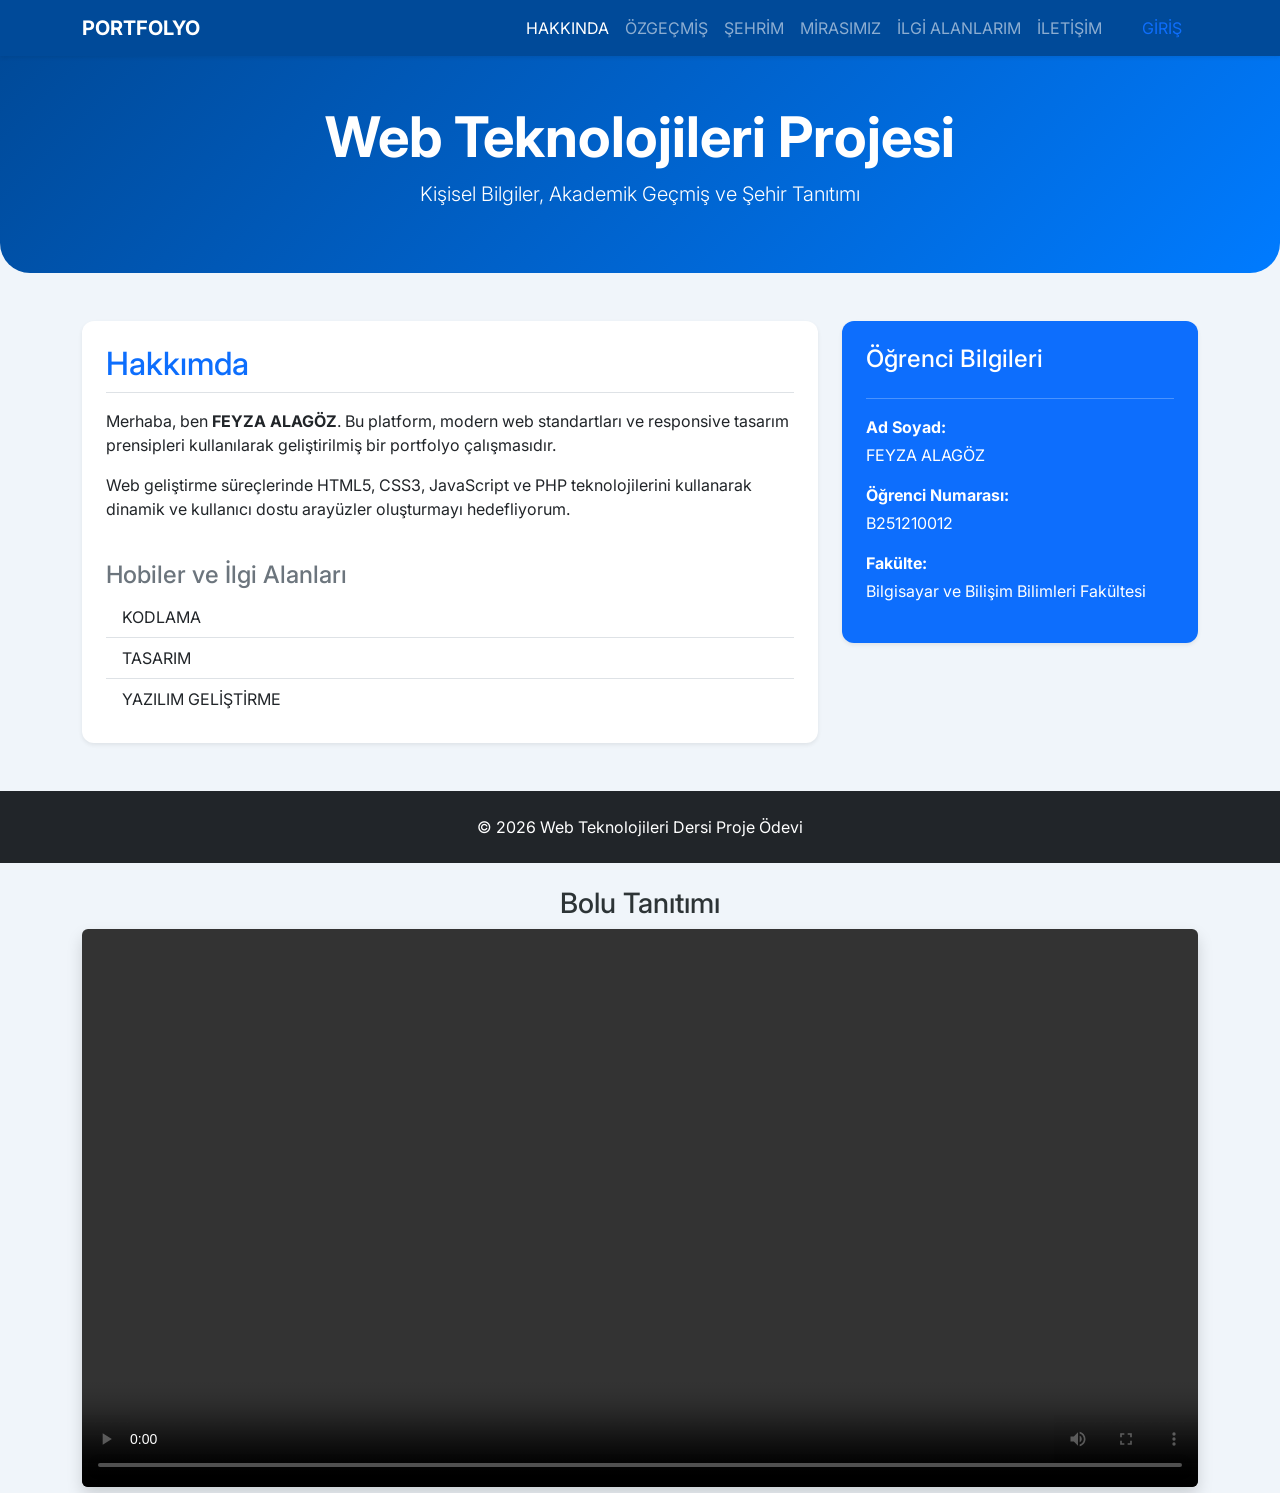
==== index.html @ e875d212 "2. Gun: Ozgecmis sayfasi, profil resmi ve video eklendi" ====
<!DOCTYPE html>
<html lang="tr">
<head>
    <meta charset="UTF-8">
    <meta name="viewport" content="width=device-width, initial-scale=1.0">
    <title>Kişisel Web Portfolyosu | Hakkında</title>
    <!-- Bootstrap CSS -->
    <link href="https://cdn.jsdelivr.net/npm/bootstrap@5.3.0/dist/css/bootstrap.min.css" rel="stylesheet">
    <link href="https://fonts.googleapis.com/css2?family=Inter:wght@400;700&display=swap" rel="stylesheet">
    <link rel="stylesheet" href="style.css">
</head>
<body>

    <!-- Navigasyon Çubuğu -->
    <nav class="navbar navbar-expand-lg navbar-dark bg-primary shadow-sm">
        <div class="container">
            <a class="navbar-brand fw-bold" href="index.html">PORTFOLYO</a>
            <button class="navbar-toggler" type="button" data-bs-toggle="collapse" data-bs-target="#navbarNav">
                <span class="navbar-toggler-icon"></span>
            </button>
            <div class="collapse navbar-collapse" id="navbarNav">
                <ul class="navbar-nav ms-auto text-uppercase">
                    <li class="nav-item"><a class="nav-link active" href="index.html">Hakkında</a></li>
                    <li class="nav-item"><a class="nav-link" href="ozgecmis.html">Özgeçmiş</a></li>
                    <li class="nav-item"><a class="nav-link" href="sehrim.html">Şehrim</a></li>
                    <li class="nav-item"><a class="nav-link" href="mirasimiz.html">Mirasımız</a></li>
                    <li class="nav-item"><a class="nav-link" href="ilgi-alanlarim.html">İlgi Alanlarım</a></li>
                    <li class="nav-item"><a class="nav-link" href="iletisim.html">İletişim</a></li>
                    <li class="nav-item"><a class="nav-link btn btn-light text-primary ms-lg-3 px-3" href="login.html">Giriş</a></li>
                </ul>
            </div>
        </div>
    </nav>

    <!-- Header / Giriş Alanı -->
    <header class="hero-section text-white text-center py-5 mb-5">
        <div class="container">
            <h1 class="display-4 fw-bold">Web Teknolojileri Projesi</h1>
            <p class="lead">Kişisel Bilgiler, Akademik Geçmiş ve Şehir Tanıtımı</p>
        </div>
    </header>

    <main class="container">
        <div class="row g-4">
            <!-- Hakkımda Bölümü -->
            <div class="col-md-8">
                <section class="card border-0 shadow-sm p-4">
                    <h2 class="text-primary border-bottom pb-2 mb-3">Hakkımda</h2>
                    <p>
                        Merhaba, ben <strong>FEYZA ALAGÖZ</strong>. Bu platform, modern web standartları ve 
                        responsive tasarım prensipleri kullanılarak geliştirilmiş bir portfolyo çalışmasıdır.
                    </p>
                    <p>
                        Web geliştirme süreçlerinde HTML5, CSS3, JavaScript ve PHP teknolojilerini kullanarak 
                        dinamik ve kullanıcı dostu arayüzler oluşturmayı hedefliyorum.
                    </p>
                    
                    <h4 class="mt-4 text-secondary">Hobiler ve İlgi Alanları</h4>
                    <ul class="list-group list-group-flush">
                        <li class="list-group-item">KODLAMA</li>
                        <li class="list-group-item">TASARIM</li>
                        <li class="list-group-item">YAZILIM GELİŞTİRME</li>
                    </ul>
                </section>
            </div>
            
            <!-- Bilgi Kartı -->
            <div class="col-md-4">
                <aside class="card bg-primary text-white border-0 shadow-sm p-4">
                    <h4>Öğrenci Bilgileri</h4>
                    <hr>
                    <p class="mb-1"><strong>Ad Soyad:</strong></p>
                    <p>FEYZA ALAGÖZ</p>
                    <p class="mb-1"><strong>Öğrenci Numarası:</strong></p>
                    <p>B251210012</p>
                    <p class="mb-1"><strong>Fakülte:</strong></p>
                    <p>Bilgisayar ve Bilişim Bilimleri Fakültesi</p>
                </aside>
            </div>
        </div>
    </main>

    <footer class="footer mt-5 py-4 bg-dark text-white text-center">
        <div class="container">
            <p class="mb-0">&copy; 2026 Web Teknolojileri Dersi Proje Ödevi</p>
        </div>
    </footer>

    <script src="https://cdn.jsdelivr.net/npm/bootstrap@5.3.0/dist/js/bootstrap.bundle.min.js"></script>
</body>
</html>

<div class="container text-center mt-4">
    <h3>Bolu Tanıtımı</h3>
    <video width="100%" height="auto" class="shadow rounded" controls>
        <source src="bolu.mp4" type="video/mp4">
        Tarayıcınız video etiketini desteklemiyor.
    </video>
</div>
---- style.css ----
body {
    background-color: #f0f5fa;
    font-family: 'Inter', sans-serif;
    color: #2d3436;
    display: flex;
    flex-direction: column;
    min-height: 100vh;
}

.navbar {
    background-color: #004a99 !important;
}

.hero-section {
    background: linear-gradient(135deg, #004a99 0%, #007bff 100%);
    border-radius: 0 0 30px 30px;
}

.card {
    border-radius: 12px;
}

main {
    flex: 1;
}

footer {
    margin-top: auto;
}
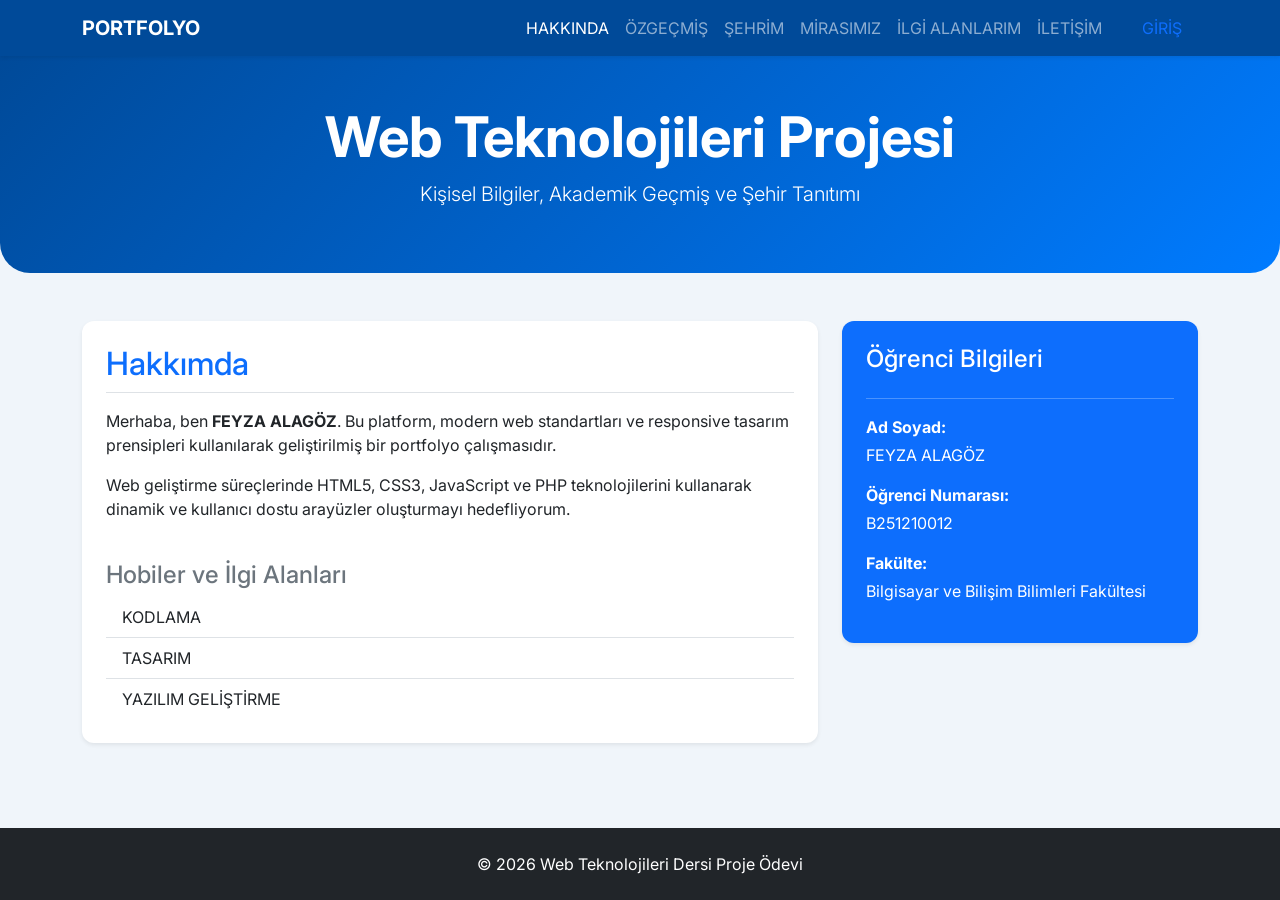
==== commit 106dc0c2: "Add files via upload 3. gün bolu şehrinin tanıtımı yapıldı ve slider yapısı kullanıldı" ====
--- a/index.html
+++ b/index.html
@@ -90,10 +90,3 @@
 </body>
 </html>
 
-<div class="container text-center mt-4">
-    <h3>Bolu Tanıtımı</h3>
-    <video width="100%" height="auto" class="shadow rounded" controls>
-        <source src="bolu.mp4" type="video/mp4">
-        Tarayıcınız video etiketini desteklemiyor.
-    </video>
-</div>
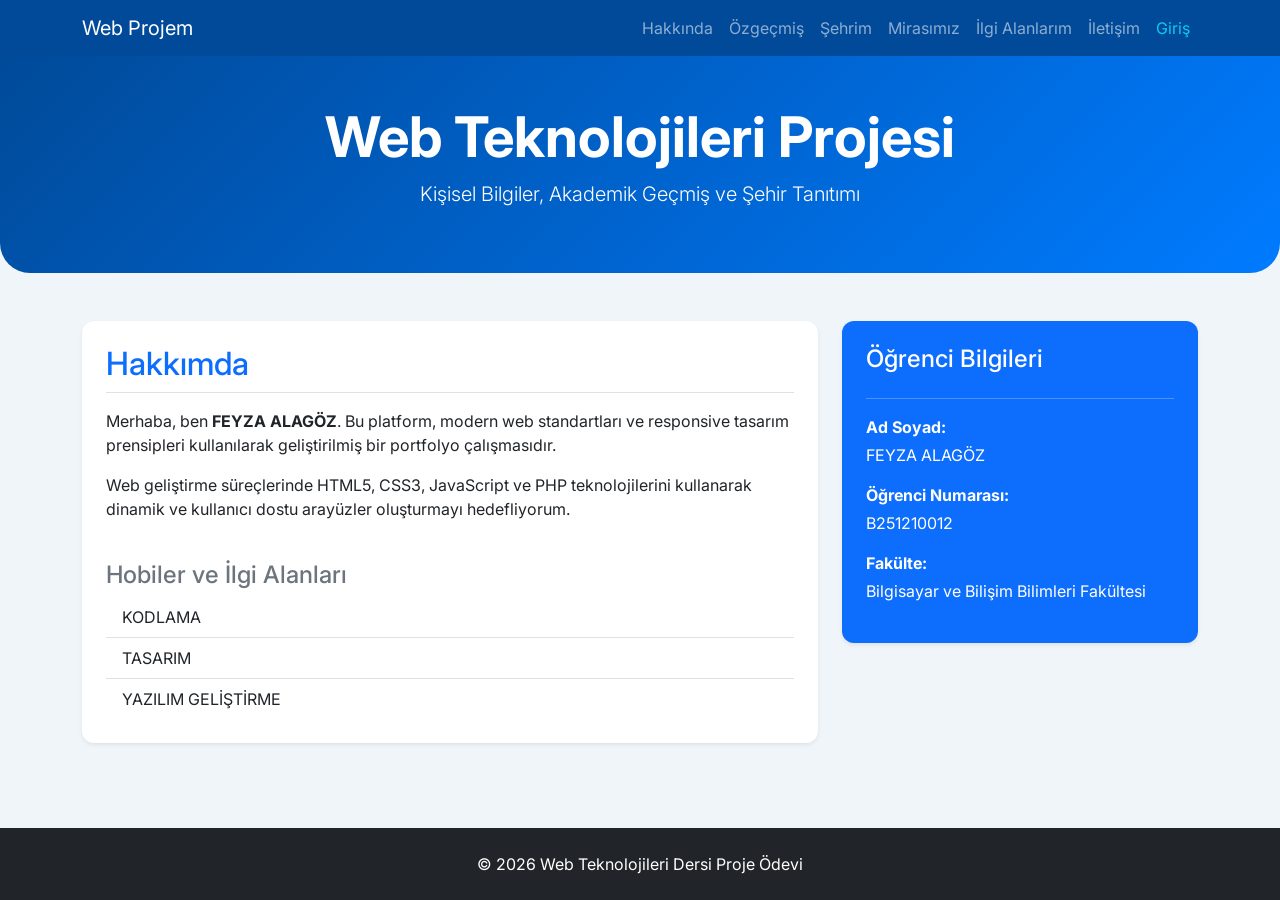
==== commit 4031ee53: "Add files via upload 4. gün mirasımız sayfası eklendi ve tüm sayfaların menü kısmı senkronize edildi" ====
--- a/index.html
+++ b/index.html
@@ -12,25 +12,25 @@
 <body>
 
     <!-- Navigasyon Çubuğu -->
-    <nav class="navbar navbar-expand-lg navbar-dark bg-primary shadow-sm">
-        <div class="container">
-            <a class="navbar-brand fw-bold" href="index.html">PORTFOLYO</a>
-            <button class="navbar-toggler" type="button" data-bs-toggle="collapse" data-bs-target="#navbarNav">
-                <span class="navbar-toggler-icon"></span>
-            </button>
-            <div class="collapse navbar-collapse" id="navbarNav">
-                <ul class="navbar-nav ms-auto text-uppercase">
-                    <li class="nav-item"><a class="nav-link active" href="index.html">Hakkında</a></li>
-                    <li class="nav-item"><a class="nav-link" href="ozgecmis.html">Özgeçmiş</a></li>
-                    <li class="nav-item"><a class="nav-link" href="sehrim.html">Şehrim</a></li>
-                    <li class="nav-item"><a class="nav-link" href="mirasimiz.html">Mirasımız</a></li>
-                    <li class="nav-item"><a class="nav-link" href="ilgi-alanlarim.html">İlgi Alanlarım</a></li>
-                    <li class="nav-item"><a class="nav-link" href="iletisim.html">İletişim</a></li>
-                    <li class="nav-item"><a class="nav-link btn btn-light text-primary ms-lg-3 px-3" href="login.html">Giriş</a></li>
-                </ul>
-            </div>
+    <nav class="navbar navbar-expand-lg navbar-dark bg-dark sticky-top">
+    <div class="container">
+        <a class="navbar-brand" href="index.html">Web Projem</a>
+        <button class="navbar-toggler" type="button" data-bs-toggle="collapse" data-bs-target="#navbarNav">
+            <span class="navbar-toggler-icon"></span>
+        </button>
+        <div class="collapse navbar-collapse" id="navbarNav">
+            <ul class="navbar-nav ms-auto">
+                <li class="nav-item"><a class="nav-link" href="index.html">Hakkında</a></li>
+                <li class="nav-item"><a class="nav-link" href="ozgecmis.html">Özgeçmiş</a></li>
+                <li class="nav-item"><a class="nav-link" href="sehrim.html">Şehrim</a></li>
+                <li class="nav-item"><a class="nav-link" href="mirasimiz.html">Mirasımız</a></li>
+                <li class="nav-item"><a class="nav-link" href="ilgialanlarim.html">İlgi Alanlarım</a></li>
+                <li class="nav-item"><a class="nav-link" href="iletisim.html">İletişim</a></li>
+                <li class="nav-item"><a class="nav-link text-info" href="index.html">Giriş</a></li>
+            </ul>
         </div>
-    </nav>
+    </div>
+</nav>
 
     <!-- Header / Giriş Alanı -->
     <header class="hero-section text-white text-center py-5 mb-5">
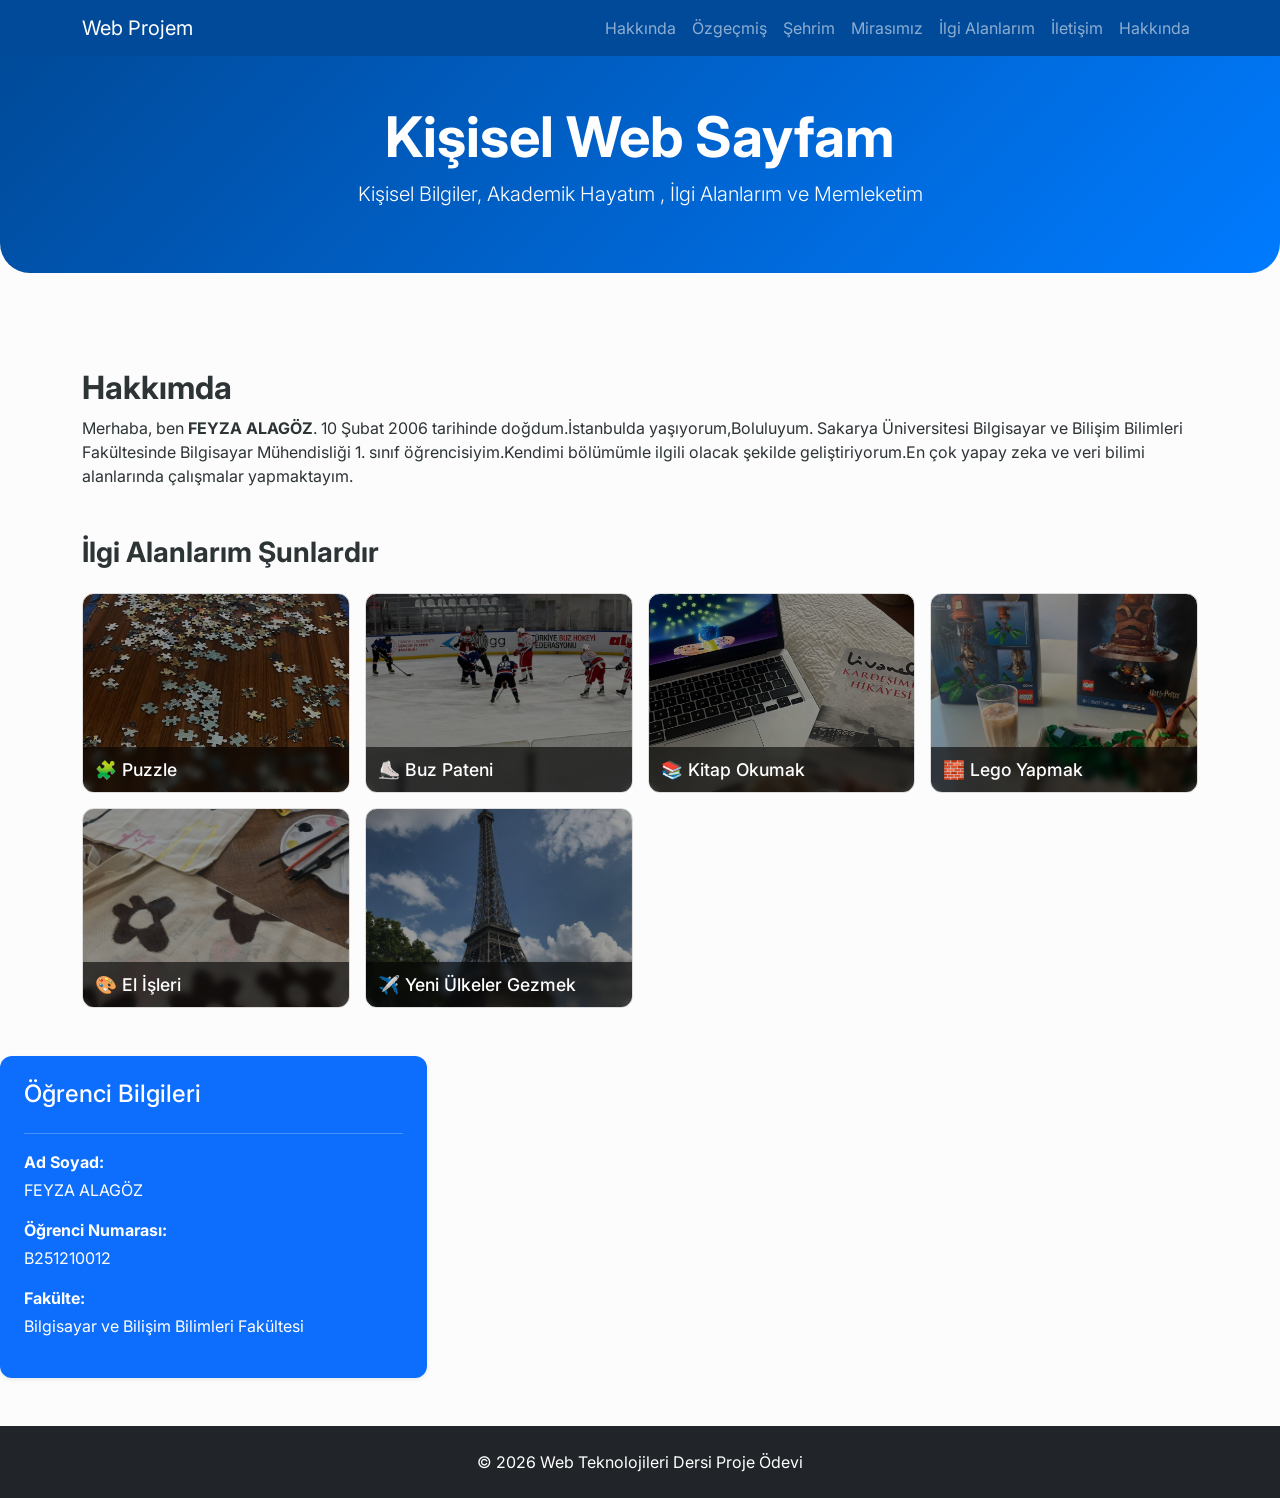
==== commit 35729ace: "Web sayfası tasarımı ve hobiler güncellendi" ====
--- a/index.html
+++ b/index.html
@@ -8,6 +8,87 @@
     <link href="https://cdn.jsdelivr.net/npm/bootstrap@5.3.0/dist/css/bootstrap.min.css" rel="stylesheet">
     <link href="https://fonts.googleapis.com/css2?family=Inter:wght@400;700&display=swap" rel="stylesheet">
     <link rel="stylesheet" href="style.css">
+    
+    
+    <style> 
+       
+    /* Genel Sayfa Fontu ve Arkaplan */
+    body {
+        font-family: 'Inter', sans-serif;
+        background-color: #fcfcfc;
+    }
+
+    /* Hakkımda Metin Alanı */
+    .bg-light {
+        background-color: #ffffff !important;
+        border: 1px solid #eef0f2;
+        transition: all 0.3s ease;
+    }
+
+    /* Öğrenci Bilgileri Mavi Kartı */
+    .bilgi-karti {
+        background: linear-gradient(135deg, #0d6efd, #003d99) !important;
+        border-radius: 20px !important;
+        border: none !important;
+        transition: transform 0.3s ease;
+    }
+
+    .bilgi-karti:hover {
+        transform: translateY(-5px);
+    }
+
+    /* Hobi Grid Yapısı */
+    .hobi-konteynir {
+        display: grid;
+        grid-template-columns: repeat(auto-fit, minmax(220px, 1fr));
+        gap: 15px;
+        margin-top: 20px;
+    }
+
+    /* Hobi Kartları Tasarımı */
+    .hobi-kart {
+        height: 200px; /*  kibar bir yükseklik */
+        border-radius: 12px;
+        background-size: cover;
+        background-position: center;
+        display: flex;
+        align-items: flex-end;
+        transition: all 0.3s ease;
+        overflow: hidden;
+        border: 1px solid #ddd;
+    }
+
+    /* Üzerine gelince büyüme efekti */
+    .hobi-kart:hover {
+        transform: scale(1.04);
+        box-shadow: 0 8px 15px rgba(0,0,0,0.2);
+    }
+
+    /* Kart Üzerindeki Yazı Alanı */
+    .hobi-detay {
+        background: rgba(0, 0, 0, 0.6);
+        color: white;
+        width: 100%;
+        padding: 12px;
+        backdrop-filter: blur(3px); /* Modern cam efekti */
+    }
+
+    .hobi-detay h3 {
+        margin: 0;
+        font-size: 1.1rem;
+        font-weight: 500;
+    }
+
+    /* Responsive ayar: Mobilde yazıların düzgün görünmesi için */
+    @media (max-width: 768px) {
+        .hobi-konteynir {
+            grid-template-columns: repeat(auto-fit, minmax(150px, 1fr));
+        }
+    }
+</style> 
+        
+  
+</head>
 </head>
 <body>
 
@@ -26,7 +107,8 @@
                 <li class="nav-item"><a class="nav-link" href="mirasimiz.html">Mirasımız</a></li>
                 <li class="nav-item"><a class="nav-link" href="ilgialanlarim.html">İlgi Alanlarım</a></li>
                 <li class="nav-item"><a class="nav-link" href="iletisim.html">İletişim</a></li>
-                <li class="nav-item"><a class="nav-link text-info" href="index.html">Giriş</a></li>
+                <li class="nav-item"><a class="nav-link" href="hakkimda.html">Hakkında</a></li>
+
             </ul>
         </div>
     </div>
@@ -35,34 +117,60 @@
     <!-- Header / Giriş Alanı -->
     <header class="hero-section text-white text-center py-5 mb-5">
         <div class="container">
-            <h1 class="display-4 fw-bold">Web Teknolojileri Projesi</h1>
-            <p class="lead">Kişisel Bilgiler, Akademik Geçmiş ve Şehir Tanıtımı</p>
+            <h1 class="display-4 fw-bold">Kişisel Web Sayfam</h1>
+            <p class="lead">Kişisel Bilgiler, Akademik Hayatım , İlgi Alanlarım ve  Memleketim</p>
         </div>
     </header>
 
-    <main class="container">
-        <div class="row g-4">
-            <!-- Hakkımda Bölümü -->
-            <div class="col-md-8">
-                <section class="card border-0 shadow-sm p-4">
-                    <h2 class="text-primary border-bottom pb-2 mb-3">Hakkımda</h2>
-                    <p>
-                        Merhaba, ben <strong>FEYZA ALAGÖZ</strong>. Bu platform, modern web standartları ve 
-                        responsive tasarım prensipleri kullanılarak geliştirilmiş bir portfolyo çalışmasıdır.
-                    </p>
-                    <p>
-                        Web geliştirme süreçlerinde HTML5, CSS3, JavaScript ve PHP teknolojilerini kullanarak 
-                        dinamik ve kullanıcı dostu arayüzler oluşturmayı hedefliyorum.
-                    </p>
-                    
-                    <h4 class="mt-4 text-secondary">Hobiler ve İlgi Alanları</h4>
-                    <ul class="list-group list-group-flush">
-                        <li class="list-group-item">KODLAMA</li>
-                        <li class="list-group-item">TASARIM</li>
-                        <li class="list-group-item">YAZILIM GELİŞTİRME</li>
-                    </ul>
-                </section>
-            </div>
+   
+   <section id="hakkimda-bolumu" class="container my-5">
+    <!-- ANA HAKKIMDA ALANI -->
+    <article class="hakkimda-metin mb-5">
+        <h2 class="fw-bold">Hakkımda</h2>
+        <p>Merhaba, ben <strong>FEYZA ALAGÖZ</strong>. 10 Şubat 2006 tarihinde doğdum.İstanbulda yaşıyorum,Boluluyum. Sakarya Üniversitesi Bilgisayar ve Bilişim Bilimleri Fakültesinde Bilgisayar Mühendisliği 1. sınıf öğrencisiyim.Kendimi bölümümle ilgili olacak şekilde geliştiriyorum.En çok yapay zeka ve veri bilimi alanlarında çalışmalar yapmaktayım.</p>
+    </article>
+
+    <!-- İLGİ ALANLARI ALANI -->
+    <article id="ilgi-alanlarim">
+        <h3 class="fw-bold mb-4">İlgi Alanlarım Şunlardır</h3>
+        <div class="hobi-konteynir">
+            
+            
+            <!-- 1. Puzzle -->
+            <div class="hobi-kart" style="background-image: linear-gradient(rgba(0,0,0,0.4), rgba(0,0,0,0.4)), url('puzzle.jpg');">
+                <div class="hobi-detay"><h3>🧩 Puzzle</h3></div>
+            </div>
+
+            <!-- 2. Buz Pateni -->
+            <div class="hobi-kart" style="background-image: linear-gradient(rgba(0,0,0,0.4), rgba(0,0,0,0.4)), url('Buz-pateni.jpg');">
+                <div class="hobi-detay"><h3>⛸️ Buz Pateni</h3></div>
+            </div>
+
+            <!-- 3. Kitap Okumak -->
+            <div class="hobi-kart" style="background-image: linear-gradient(rgba(0,0,0,0.4), rgba(0,0,0,0.4)), url('kitap-okumak.jpg');">
+                <div class="hobi-detay"><h3>📚 Kitap Okumak</h3></div>
+            </div>
+
+            <!-- 4. Lego Yapmak -->
+            <div class="hobi-kart" style="background-image: linear-gradient(rgba(0,0,0,0.4), rgba(0,0,0,0.4)), url('lego.jpg');">
+                <div class="hobi-detay"><h3>🧱 Lego Yapmak</h3></div>
+            </div>
+
+            <!-- 5. El İşleri -->
+            <div class="hobi-kart" style="background-image: linear-gradient(rgba(0,0,0,0.4), rgba(0,0,0,0.4)), url('el-isleri.jpg');">
+                <div class="hobi-detay"><h3>🎨 El İşleri</h3></div>
+            </div>
+
+            <!-- 6. Gezmek -->
+            <div class="hobi-kart" style="background-image: linear-gradient(rgba(0,0,0,0.4), rgba(0,0,0,0.4)), url('yeni-ulkeler.jpg');">
+                <div class="hobi-detay"><h3>✈️ Yeni Ülkeler Gezmek</h3></div>
+            </div>
+
+        </div>
+    </article>
+</section>
+
+     
             
             <!-- Bilgi Kartı -->
             <div class="col-md-4">
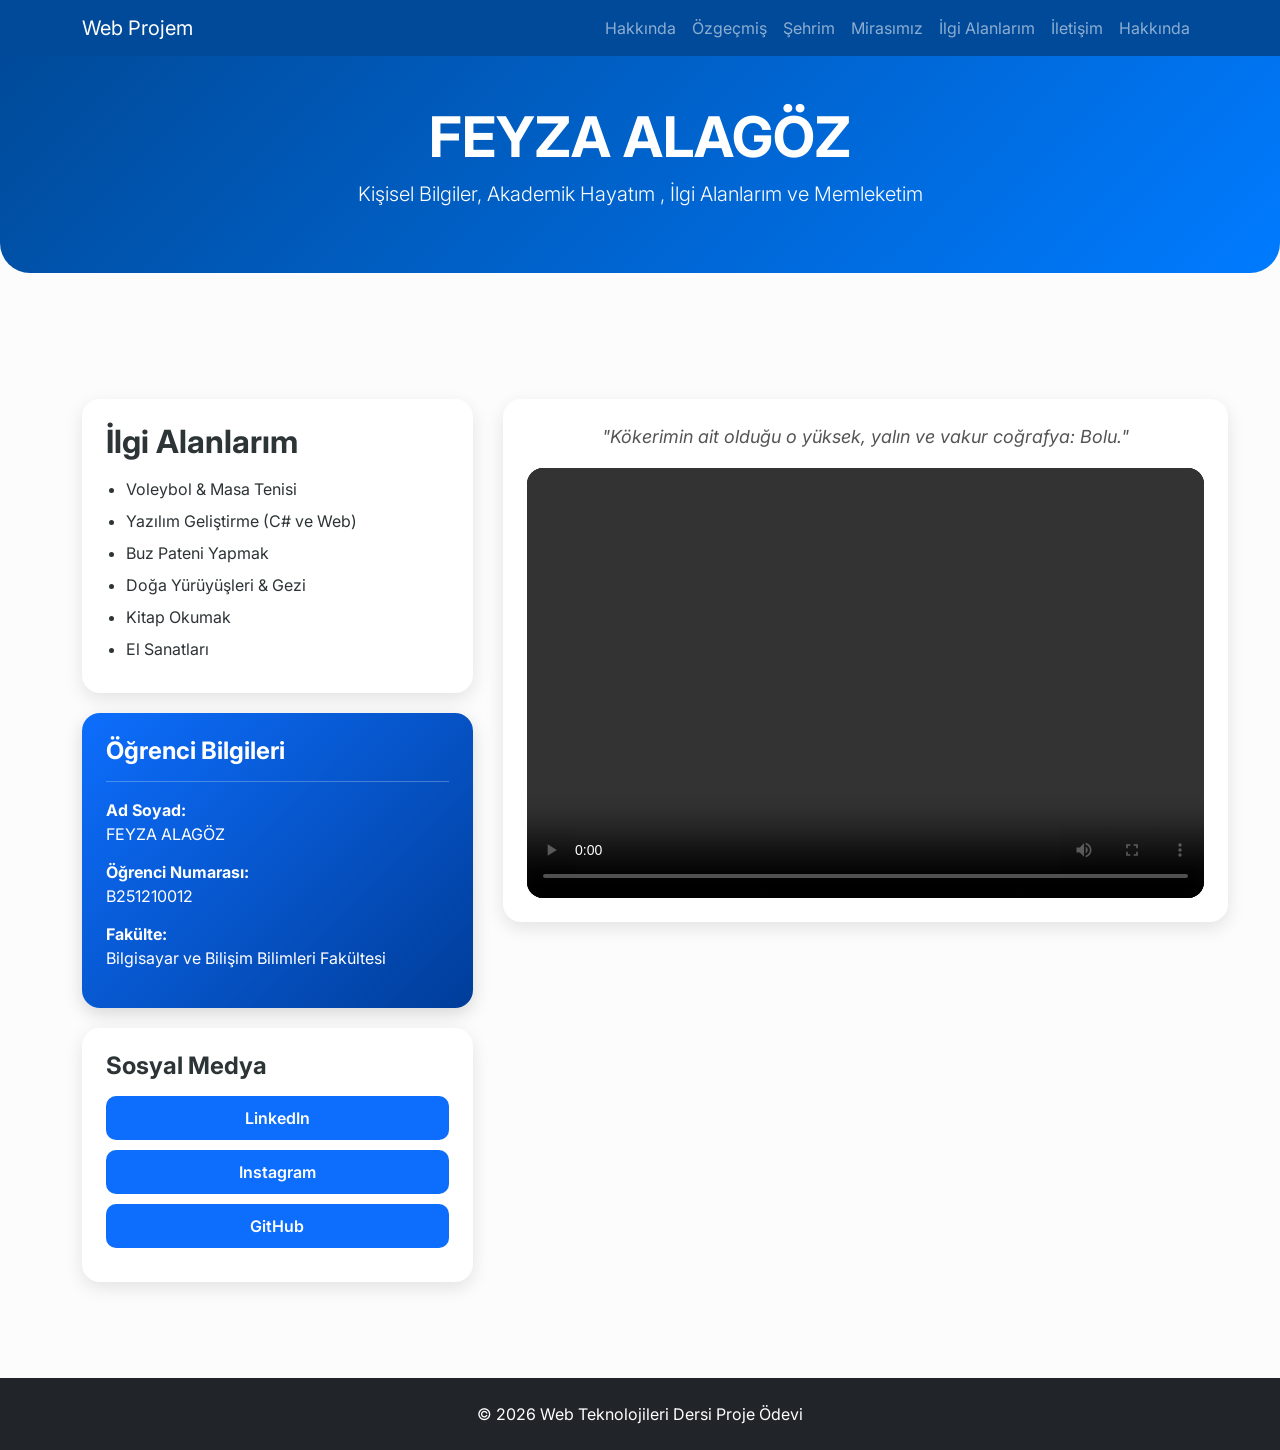
==== commit 2f5d0e50: "Web sayfasi guncellendi" ====
--- a/index.html
+++ b/index.html
@@ -27,7 +27,7 @@
 
     /* Öğrenci Bilgileri Mavi Kartı */
     .bilgi-karti {
-        background: linear-gradient(135deg, #0d6efd, #003d99) !important;
+        background: linear-gradient(135deg#0d6efd, #003d99) !important;
         border-radius: 20px !important;
         border: none !important;
         transition: transform 0.3s ease;
@@ -85,6 +85,146 @@
             grid-template-columns: repeat(auto-fit, minmax(150px, 1fr));
         }
     }
+
+.kart {
+    background: white;
+    border-radius: 15px;
+    padding: 20px;
+    margin-top: 20px;
+    box-shadow: 0 4px 12px rgba(0,0,0,0.1);
+    max-width: 500px;
+}
+
+.video-yazisi {
+    font-style: italic;
+    color: #666;
+    text-align: center;
+    display: block;
+    margin-bottom: 15px;
+}
+
+video {
+    width: 100%;
+    border-radius: 12px;
+    background-color: #000;
+    display: block;
+}
+
+/* Hakkımda bölümü düzeni */
+.hakkimda-duzen {
+    display: grid;
+    grid-template-columns: 35% 65%;
+    gap: 30px;
+    align-items: start;
+    margin-top: 30px;
+}
+
+/* Sol kolon */
+.sol-kolon {
+    display: flex;
+    flex-direction: column;
+    gap: 20px;
+}
+
+/* Genel beyaz kutu */
+.bilgi-kutusu,
+.video-karti,
+.sosyal-kutu {
+    background-color: white;
+    border-radius: 18px;
+    padding: 24px;
+    box-shadow: 0 6px 18px rgba(0,0,0,0.10);
+}
+
+/* İlgi alanları */
+.bilgi-kutusu h2 {
+    margin-bottom: 15px;
+    font-weight: 700;
+}
+
+.bilgi-kutusu ul {
+    padding-left: 20px;
+    margin-bottom: 0;
+}
+
+.bilgi-kutusu li {
+    margin-bottom: 8px;
+}
+
+/* Öğrenci kartı */
+.ogrenci-karti {
+    background: linear-gradient(135deg, #0d6efd, #003d99);
+    color: white;
+    border-radius: 18px;
+    padding: 24px;
+    box-shadow: 0 6px 18px rgba(0,0,0,0.15);
+}
+
+.ogrenci-karti h4 {
+    font-weight: 700;
+}
+
+.ogrenci-karti p {
+    margin-bottom: 14px;
+}
+
+/* Sosyal medya kutusu */
+.sosyal-kutu h4 {
+    margin-bottom: 15px;
+    font-weight: 700;
+}
+
+.sosyal-kutu a {
+    display: block;
+    text-decoration: none;
+    color: white;
+    background-color: #0d6efd;
+    padding: 10px 14px;
+    border-radius: 10px;
+    margin-bottom: 10px;
+    text-align: center;
+    font-weight: 600;
+    transition: 0.3s;
+}
+
+.sosyal-kutu a:hover {
+    background-color: #003d99;
+    transform: translateY(-3px);
+}
+
+/* Sağdaki video alanı */
+.video-karti {
+    width: 100%;
+}
+
+.video-yazisi {
+    font-style: italic;
+    color: #555;
+    text-align: center;
+    margin-bottom: 18px;
+    font-size: 18px;
+}
+
+.video-karti video {
+    width: 100%;
+    height: 430px;
+    object-fit: cover;
+    border-radius: 16px;
+    background-color: black;
+    display: block;
+}
+
+/* Telefon/tablet uyumu */
+@media (max-width: 768px) {
+    .hakkimda-duzen {
+        grid-template-columns: 1fr;
+    }
+
+    .video-karti video {
+        height: 260px;
+    }
+}
+
 </style> 
         
   
@@ -117,76 +257,68 @@
     <!-- Header / Giriş Alanı -->
     <header class="hero-section text-white text-center py-5 mb-5">
         <div class="container">
-            <h1 class="display-4 fw-bold">Kişisel Web Sayfam</h1>
+            <h1 class="display-4 fw-bold">FEYZA ALAGÖZ</h1>
             <p class="lead">Kişisel Bilgiler, Akademik Hayatım , İlgi Alanlarım ve  Memleketim</p>
         </div>
     </header>
 
    
    <section id="hakkimda-bolumu" class="container my-5">
-    <!-- ANA HAKKIMDA ALANI -->
-    <article class="hakkimda-metin mb-5">
-        <h2 class="fw-bold">Hakkımda</h2>
-        <p>Merhaba, ben <strong>FEYZA ALAGÖZ</strong>. 10 Şubat 2006 tarihinde doğdum.İstanbulda yaşıyorum,Boluluyum. Sakarya Üniversitesi Bilgisayar ve Bilişim Bilimleri Fakültesinde Bilgisayar Mühendisliği 1. sınıf öğrencisiyim.Kendimi bölümümle ilgili olacak şekilde geliştiriyorum.En çok yapay zeka ve veri bilimi alanlarında çalışmalar yapmaktayım.</p>
-    </article>
-
-    <!-- İLGİ ALANLARI ALANI -->
-    <article id="ilgi-alanlarim">
-        <h3 class="fw-bold mb-4">İlgi Alanlarım Şunlardır</h3>
-        <div class="hobi-konteynir">
-            
-            
-            <!-- 1. Puzzle -->
-            <div class="hobi-kart" style="background-image: linear-gradient(rgba(0,0,0,0.4), rgba(0,0,0,0.4)), url('puzzle.jpg');">
-                <div class="hobi-detay"><h3>🧩 Puzzle</h3></div>
-            </div>
-
-            <!-- 2. Buz Pateni -->
-            <div class="hobi-kart" style="background-image: linear-gradient(rgba(0,0,0,0.4), rgba(0,0,0,0.4)), url('Buz-pateni.jpg');">
-                <div class="hobi-detay"><h3>⛸️ Buz Pateni</h3></div>
-            </div>
-
-            <!-- 3. Kitap Okumak -->
-            <div class="hobi-kart" style="background-image: linear-gradient(rgba(0,0,0,0.4), rgba(0,0,0,0.4)), url('kitap-okumak.jpg');">
-                <div class="hobi-detay"><h3>📚 Kitap Okumak</h3></div>
-            </div>
-
-            <!-- 4. Lego Yapmak -->
-            <div class="hobi-kart" style="background-image: linear-gradient(rgba(0,0,0,0.4), rgba(0,0,0,0.4)), url('lego.jpg');">
-                <div class="hobi-detay"><h3>🧱 Lego Yapmak</h3></div>
-            </div>
-
-            <!-- 5. El İşleri -->
-            <div class="hobi-kart" style="background-image: linear-gradient(rgba(0,0,0,0.4), rgba(0,0,0,0.4)), url('el-isleri.jpg');">
-                <div class="hobi-detay"><h3>🎨 El İşleri</h3></div>
-            </div>
-
-            <!-- 6. Gezmek -->
-            <div class="hobi-kart" style="background-image: linear-gradient(rgba(0,0,0,0.4), rgba(0,0,0,0.4)), url('yeni-ulkeler.jpg');">
-                <div class="hobi-detay"><h3>✈️ Yeni Ülkeler Gezmek</h3></div>
-            </div>
-
-        </div>
-    </article>
+    <div class="hakkimda-duzen">
+
+    <!-- SOL TARAF -->
+    <div class="sol-kolon">
+
+        <div class="bilgi-kutusu">
+            <h2>İlgi Alanlarım</h2>
+            <ul>
+                <li>Voleybol & Masa Tenisi </li>
+                <li> Yazılım Geliştirme (C# ve Web)</li>
+                <li> Buz Pateni Yapmak  </li>
+                <li>Doğa Yürüyüşleri & Gezi</li>
+                <li> Kitap Okumak</li>
+                <li>El Sanatları</li>
+                
+            </ul>
+        </div>
+
+        <div class="ogrenci-karti">
+            <h4>Öğrenci Bilgileri</h4>
+            <hr>
+            <p><strong>Ad Soyad:</strong><br>FEYZA ALAGÖZ</p>
+            <p><strong>Öğrenci Numarası:</strong><br>B251210012</p>
+            <p><strong>Fakülte:</strong><br>Bilgisayar ve Bilişim Bilimleri Fakültesi</p>
+        </div>
+
+        <div class="sosyal-kutu">
+            <h4>Sosyal Medya</h4>
+
+            <a href="https://www.linkedin.com/in/feyza-alagöz-b4b261381" target="_blank">LinkedIn</a>
+            <a href="https://www.instagram.com/feyzaalagz/?hl=tr" target="_blank">Instagram</a>
+            <a href="https://github.com/alagozfeyza0-code" target="_blank">GitHub</a>
+        </div>
+
+    </div>
+
+    <!-- SAĞ TARAF -->
+    <div class="sag-kolon">
+
+        <div class="video-karti">
+            <p class="video-yazisi">
+                "Kökerimin ait olduğu o yüksek, yalın ve vakur coğrafya: Bolu."
+            </p>
+
+            <video controls preload="auto">
+                <source src="bolu.mp4" type="video/mp4">
+                Tarayıcınız videoyu desteklemiyor.
+            </video>
+        </div>
+
+    </div>
+
+</div>
+
 </section>
-
-     
-            
-            <!-- Bilgi Kartı -->
-            <div class="col-md-4">
-                <aside class="card bg-primary text-white border-0 shadow-sm p-4">
-                    <h4>Öğrenci Bilgileri</h4>
-                    <hr>
-                    <p class="mb-1"><strong>Ad Soyad:</strong></p>
-                    <p>FEYZA ALAGÖZ</p>
-                    <p class="mb-1"><strong>Öğrenci Numarası:</strong></p>
-                    <p>B251210012</p>
-                    <p class="mb-1"><strong>Fakülte:</strong></p>
-                    <p>Bilgisayar ve Bilişim Bilimleri Fakültesi</p>
-                </aside>
-            </div>
-        </div>
-    </main>
 
     <footer class="footer mt-5 py-4 bg-dark text-white text-center">
         <div class="container">
@@ -198,3 +330,6 @@
 </body>
 </html>
 
+
+
+
--- a/style.css
+++ b/style.css
@@ -26,4 +26,326 @@
 
 footer {
     margin-top: auto;
+}
+
+
+/* İlgi Alanlarım Sayfası */
+
+/* İlgi Alanlarım Sayfası */
+
+.ilgi-hero {
+    background: linear-gradient(135deg, #0d6efd, #003d99);
+    padding: 80px 0;
+    border-bottom-left-radius: 35px;
+    border-bottom-right-radius: 35px;
+}
+
+.ilgi-hero h1 {
+    font-size: 48px;
+    font-weight: 800;
+    letter-spacing: 1px;
+}
+
+.ilgi-hero p {
+    font-size: 18px;
+    margin-top: 10px;
+}
+
+.bolum-baslik {
+    font-weight: 800;
+    margin-bottom: 25px;
+    color: #2c3440;
+}
+
+/* Hobi kartları */
+
+.hobi-grid {
+    display: grid;
+    grid-template-columns: repeat(auto-fit, minmax(260px, 1fr));
+    gap: 25px;
+}
+
+.hobi-kart {
+    background-color: #ffffff;
+    border-radius: 20px;
+    overflow: hidden;
+    box-shadow: 0 6px 18px rgba(0,0,0,0.10);
+    transition: 0.3s ease;
+}
+
+.hobi-kart:hover {
+    transform: translateY(-6px);
+    box-shadow: 0 10px 25px rgba(0,0,0,0.15);
+}
+
+.hobi-resim {
+    width: 100%;
+    height: 210px;
+    object-fit: cover;
+    display: block;
+}
+
+.hobi-icerik {
+    padding: 22px;
+}
+
+.hobi-icerik h3 {
+    font-size: 22px;
+    font-weight: 800;
+    color: #0d6efd;
+    margin-bottom: 12px;
+}
+
+.hobi-icerik p {
+    color: #555;
+    line-height: 1.7;
+    margin-bottom: 0;
+}
+
+/* API Alanı */
+
+.api-alani {
+    margin-top: 60px;
+}
+
+.api-kutu {
+    background-color: #ffffff;
+    border-radius: 22px;
+    padding: 35px;
+    box-shadow: 0 8px 25px rgba(0,0,0,0.12);
+}
+
+.api-baslik h2 {
+    font-weight: 800;
+    color: #2c3440;
+}
+
+.api-baslik p {
+    color: #666;
+    margin-bottom: 25px;
+    line-height: 1.7;
+}
+
+.api-arama {
+    display: flex;
+    gap: 15px;
+    margin-bottom: 30px;
+}
+
+.api-arama input {
+    flex: 1;
+    padding: 13px 16px;
+    border: 1px solid #ccc;
+    border-radius: 12px;
+    outline: none;
+    font-size: 16px;
+}
+
+.api-arama input:focus {
+    border-color: #0d6efd;
+    box-shadow: 0 0 0 3px rgba(13,110,253,0.15);
+}
+
+.api-arama button {
+    background-color: #0d6efd;
+    color: white;
+    border: none;
+    padding: 13px 25px;
+    border-radius: 12px;
+    font-weight: 700;
+    transition: 0.3s;
+}
+
+.api-arama button:hover {
+    background-color: #003d99;
+    transform: translateY(-2px);
+}
+
+.sonuc-grid {
+    display: grid;
+    grid-template-columns: repeat(auto-fit, minmax(220px, 1fr));
+    gap: 22px;
+}
+
+.kitap-karti {
+    background-color: #f8f9fa;
+    border-radius: 18px;
+    padding: 18px;
+    text-align: center;
+    transition: 0.3s;
+    border: 1px solid #e8e8e8;
+}
+
+.kitap-karti:hover {
+    transform: translateY(-5px);
+    box-shadow: 0 8px 18px rgba(0,0,0,0.12);
+}
+
+.kitap-karti img {
+    width: 120px;
+    height: 180px;
+    object-fit: cover;
+    border-radius: 10px;
+    margin-bottom: 15px;
+    background-color: #ddd;
+}
+
+.kitap-bilgi h3 {
+    font-size: 18px;
+    font-weight: 700;
+    color: #0d6efd;
+    margin-bottom: 10px;
+}
+
+.kitap-bilgi p {
+    font-size: 14px;
+    margin-bottom: 6px;
+    color: #444;
+}
+
+.yukleniyor,
+.uyari-kutusu {
+    background-color: #eef4ff;
+    color: #0d6efd;
+    padding: 18px;
+    border-radius: 14px;
+    font-weight: 600;
+    text-align: center;
+    grid-column: 1 / -1;
+}
+
+/* Mobil uyum */
+
+@media (max-width: 768px) {
+    .ilgi-hero h1 {
+        font-size: 34px;
+    }
+
+    .api-arama {
+        flex-direction: column;
+    }
+
+    .api-arama button {
+        width: 100%;
+    }
+
+    .api-kutu {
+        padding: 22px;
+    }
+
+    .hobi-resim {
+        height: 190px;
+    }
+}
+
+/* API Alanı */
+
+.api-alani {
+    margin-top: 60px;
+}
+
+.api-kutu {
+    background-color: #ffffff;
+    border-radius: 22px;
+    padding: 35px;
+    box-shadow: 0 8px 25px rgba(0,0,0,0.12);
+}
+
+.api-baslik h2 {
+    font-weight: 800;
+    color: #2c3440;
+}
+
+.api-baslik p {
+    color: #666;
+    margin-bottom: 25px;
+    line-height: 1.7;
+}
+
+.api-arama {
+    display: flex;
+    gap: 15px;
+    margin-bottom: 30px;
+}
+
+.api-arama input {
+    flex: 1;
+    padding: 13px 16px;
+    border: 1px solid #ccc;
+    border-radius: 12px;
+    outline: none;
+    font-size: 16px;
+}
+
+.api-arama input:focus {
+    border-color: #0d6efd;
+    box-shadow: 0 0 0 3px rgba(13,110,253,0.15);
+}
+
+.api-arama button {
+    background-color: #0d6efd;
+    color: white;
+    border: none;
+    padding: 13px 25px;
+    border-radius: 12px;
+    font-weight: 700;
+    transition: 0.3s;
+}
+
+.api-arama button:hover {
+    background-color: #003d99;
+    transform: translateY(-2px);
+}
+
+.sonuc-grid {
+    display: grid;
+    grid-template-columns: repeat(auto-fit, minmax(220px, 1fr));
+    gap: 22px;
+}
+
+.kitap-karti {
+    background-color: #f8f9fa;
+    border-radius: 18px;
+    padding: 18px;
+    text-align: center;
+    transition: 0.3s;
+    border: 1px solid #e8e8e8;
+}
+
+.kitap-karti:hover {
+    transform: translateY(-5px);
+    box-shadow: 0 8px 18px rgba(0,0,0,0.12);
+}
+
+.kitap-karti img {
+    width: 120px;
+    height: 180px;
+    object-fit: cover;
+    border-radius: 10px;
+    margin-bottom: 15px;
+    background-color: #ddd;
+}
+
+.kitap-bilgi h3 {
+    font-size: 18px;
+    font-weight: 700;
+    color: #0d6efd;
+    margin-bottom: 10px;
+}
+
+.kitap-bilgi p {
+    font-size: 14px;
+    margin-bottom: 6px;
+    color: #444;
+}
+
+.yukleniyor,
+.uyari-kutusu {
+    background-color: #eef4ff;
+    color: #0d6efd;
+    padding: 18px;
+    border-radius: 14px;
+    font-weight: 600;
+    text-align: center;
+    grid-column: 1 / -1;
 }
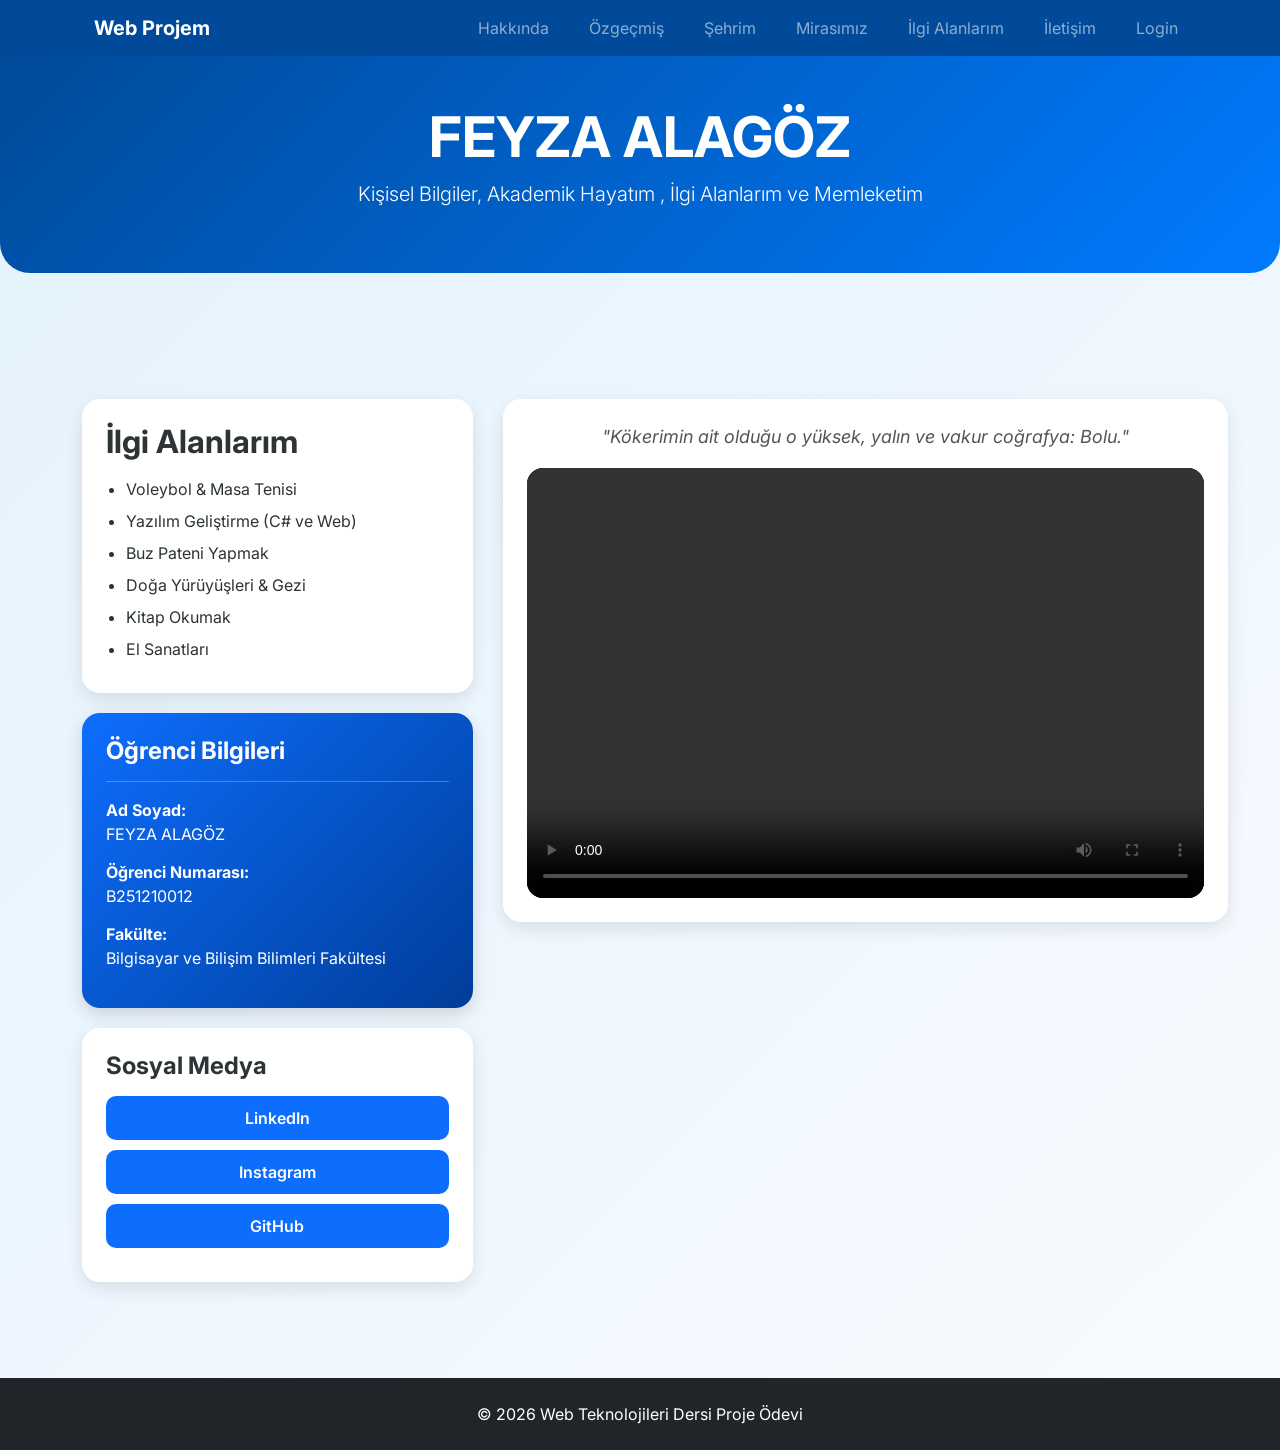
==== commit 983f8003: "Login sayfasi PHP kontrolü eklendi" ====
--- a/index.html
+++ b/index.html
@@ -247,7 +247,7 @@
                 <li class="nav-item"><a class="nav-link" href="mirasimiz.html">Mirasımız</a></li>
                 <li class="nav-item"><a class="nav-link" href="ilgialanlarim.html">İlgi Alanlarım</a></li>
                 <li class="nav-item"><a class="nav-link" href="iletisim.html">İletişim</a></li>
-                <li class="nav-item"><a class="nav-link" href="hakkimda.html">Hakkında</a></li>
+                <li class="nav-item"><a class="nav-link" href="login.html">Login</a></li>
 
             </ul>
         </div>
--- a/style.css
+++ b/style.css
@@ -348,4 +348,357 @@
     font-weight: 600;
     text-align: center;
     grid-column: 1 / -1;
+}
+
+.sayfa-alani {
+    max-width: 1000px;
+    margin: 40px auto;
+    padding: 20px;
+}
+
+.iletisim-kutusu,
+.sonuc-kutusu {
+    background-color: #ffffff;
+    padding: 30px;
+    border-radius: 16px;
+    box-shadow: 0 4px 15px rgba(0, 0, 0, 0.1);
+}
+
+.iletisim-kutusu h1,
+.sonuc-kutusu h1 {
+    text-align: center;
+    margin-bottom: 20px;
+}
+
+#iletisimFormu {
+    display: flex;
+    flex-direction: column;
+    gap: 12px;
+}
+
+#iletisimFormu input,
+#iletisimFormu select,
+#iletisimFormu textarea {
+    padding: 10px;
+    border: 1px solid #ccc;
+    border-radius: 8px;
+    font-size: 15px;
+}
+
+.radio-grup,
+.checkbox-grup {
+    display: flex;
+    flex-direction: column;
+    gap: 8px;
+}
+
+.butonlar {
+    display: flex;
+    flex-wrap: wrap;
+    gap: 10px;
+    margin-top: 20px;
+}
+
+.butonlar button,
+.geri-don {
+    padding: 10px 16px;
+    border: none;
+    border-radius: 8px;
+    background-color: #6c63ff;
+    color: white;
+    cursor: pointer;
+    text-decoration: none;
+    display: inline-block;
+}
+
+.butonlar button:hover,
+.geri-don:hover {
+    background-color: #554ee0;
+}
+
+#sonucMesaji {
+    margin-top: 15px;
+    font-weight: bold;
+}
+
+@media (max-width: 768px) {
+    .sayfa-alani {
+        margin: 20px;
+        padding: 10px;
+    }
+
+    .iletisim-kutusu,
+    .sonuc-kutusu {
+        padding: 20px;
+    }
+
+    .butonlar {
+        flex-direction: column;
+    }
+
+    .butonlar button {
+        width: 100%;
+    }
+}
+
+/* İLETİŞİM SAYFASI - MAVİ TEMA */
+
+body {
+    background: linear-gradient(135deg, #e3f2fd, #f8fbff);
+    font-family: Arial, sans-serif;
+    margin: 0;
+    padding: 0;
+}
+
+header {
+    background-color: #0d47a1;
+    padding: 15px 0;
+}
+
+nav {
+    text-align: center;
+}
+
+nav a {
+    color: white;
+    text-decoration: none;
+    margin: 0 12px;
+    font-weight: bold;
+}
+
+nav a:hover {
+    color: #bbdefb;
+}
+
+.sayfa-alani {
+    max-width: 900px;
+    margin: 40px auto;
+    padding: 20px;
+}
+
+.iletisim-kutusu {
+    background-color: white;
+    padding: 35px;
+    border-radius: 18px;
+    box-shadow: 0 8px 25px rgba(13, 71, 161, 0.18);
+    border-top: 6px solid #1976d2;
+}
+
+.iletisim-kutusu h1 {
+    text-align: center;
+    color: #0d47a1;
+    margin-bottom: 15px;
+}
+
+.iletisim-kutusu p {
+    color: #333;
+    line-height: 1.6;
+}
+
+#iletisimFormu {
+    display: flex;
+    flex-direction: column;
+    gap: 12px;
+}
+
+#iletisimFormu label {
+    font-weight: bold;
+    color: #0d47a1;
+}
+
+#iletisimFormu input,
+#iletisimFormu select,
+#iletisimFormu textarea {
+    width: 100%;
+    padding: 11px;
+    border: 1px solid #90caf9;
+    border-radius: 8px;
+    font-size: 15px;
+    box-sizing: border-box;
+}
+
+#iletisimFormu input:focus,
+#iletisimFormu select:focus,
+#iletisimFormu textarea:focus {
+    outline: none;
+    border-color: #1976d2;
+    box-shadow: 0 0 6px rgba(25, 118, 210, 0.3);
+}
+
+.radio-grup,
+.checkbox-grup {
+    display: flex;
+    flex-direction: column;
+    gap: 8px;
+}
+
+.radio-grup label,
+.checkbox-grup label {
+    color: #333;
+    font-weight: normal;
+}
+
+.radio-grup input,
+.checkbox-grup input {
+    width: auto;
+    margin-right: 8px;
+}
+
+.butonlar {
+    display: flex;
+    flex-wrap: wrap;
+    gap: 10px;
+    margin-top: 20px;
+}
+
+.butonlar button {
+    padding: 11px 16px;
+    border: none;
+    border-radius: 8px;
+    background-color: #1976d2;
+    color: white;
+    cursor: pointer;
+    font-weight: bold;
+}
+
+.butonlar button:hover {
+    background-color: #0d47a1;
+}
+
+#sonucMesaji {
+    margin-top: 15px;
+    font-weight: bold;
+}
+
+footer {
+    text-align: center;
+    padding: 20px;
+    background-color: #0d47a1;
+    color: white;
+    margin-top: 40px;
+}
+
+@media (max-width: 768px) {
+    nav a {
+        display: block;
+        margin: 8px 0;
+    }
+
+    .sayfa-alani {
+        margin: 20px;
+        padding: 10px;
+    }
+
+    .iletisim-kutusu {
+        padding: 22px;
+    }
+
+    .butonlar {
+        flex-direction: column;
+    }
+
+    .butonlar button {
+        width: 100%;
+    }
+}
+
+.sonuc-kutusu {
+    max-width: 800px;
+    margin: 50px auto;
+    padding: 35px;
+    background: white;
+    border-radius: 18px;
+    box-shadow: 0 8px 25px rgba(0, 0, 0, 0.15);
+}
+
+.sonuc-kutusu h2 {
+    color: #1455d9;
+    margin-bottom: 25px;
+    font-size: 28px;
+}
+
+.sonuc-kutusu p {
+    font-size: 18px;
+    margin-bottom: 14px;
+    color: #333;
+}
+
+.sonuc-kutusu ul {
+    margin-left: 25px;
+    margin-bottom: 20px;
+    font-size: 18px;
+}
+
+.geri-don {
+    display: inline-block;
+    margin-top: 25px;
+    padding: 12px 24px;
+    background-color: #1455d9;
+    color: white;
+    text-decoration: none;
+    border-radius: 8px;
+    font-weight: bold;
+}
+
+.geri-don:hover {
+    background-color: #0f3fa8;
+}
+
+.hero {
+    text-align: center;
+    padding: 60px 20px;
+}
+
+.login-kutusu {
+    max-width: 600px;
+    margin: 50px auto;
+    padding: 35px;
+    background: white;
+    border-radius: 18px;
+    box-shadow: 0 8px 25px rgba(0, 0, 0, 0.15);
+}
+
+.login-kutusu h2 {
+    color: #1455d9;
+    margin-bottom: 25px;
+    font-size: 28px;
+}
+
+.login-kutusu form {
+    display: flex;
+    flex-direction: column;
+    gap: 15px;
+}
+
+.login-kutusu label {
+    font-weight: bold;
+    color: #333;
+}
+
+.login-kutusu input {
+    padding: 12px;
+    border: 1px solid #ccc;
+    border-radius: 8px;
+    font-size: 15px;
+}
+
+.login-kutusu button {
+    margin-top: 15px;
+    padding: 12px;
+    background-color: #1455d9;
+    color: white;
+    border: none;
+    border-radius: 8px;
+    font-weight: bold;
+    cursor: pointer;
+}
+
+.login-kutusu button:hover {
+    background-color: #0f3fa8;
+}
+
+.hata-mesaji {
+    color: #b00020;
+    font-weight: bold;
+    margin-bottom: 15px;
 }
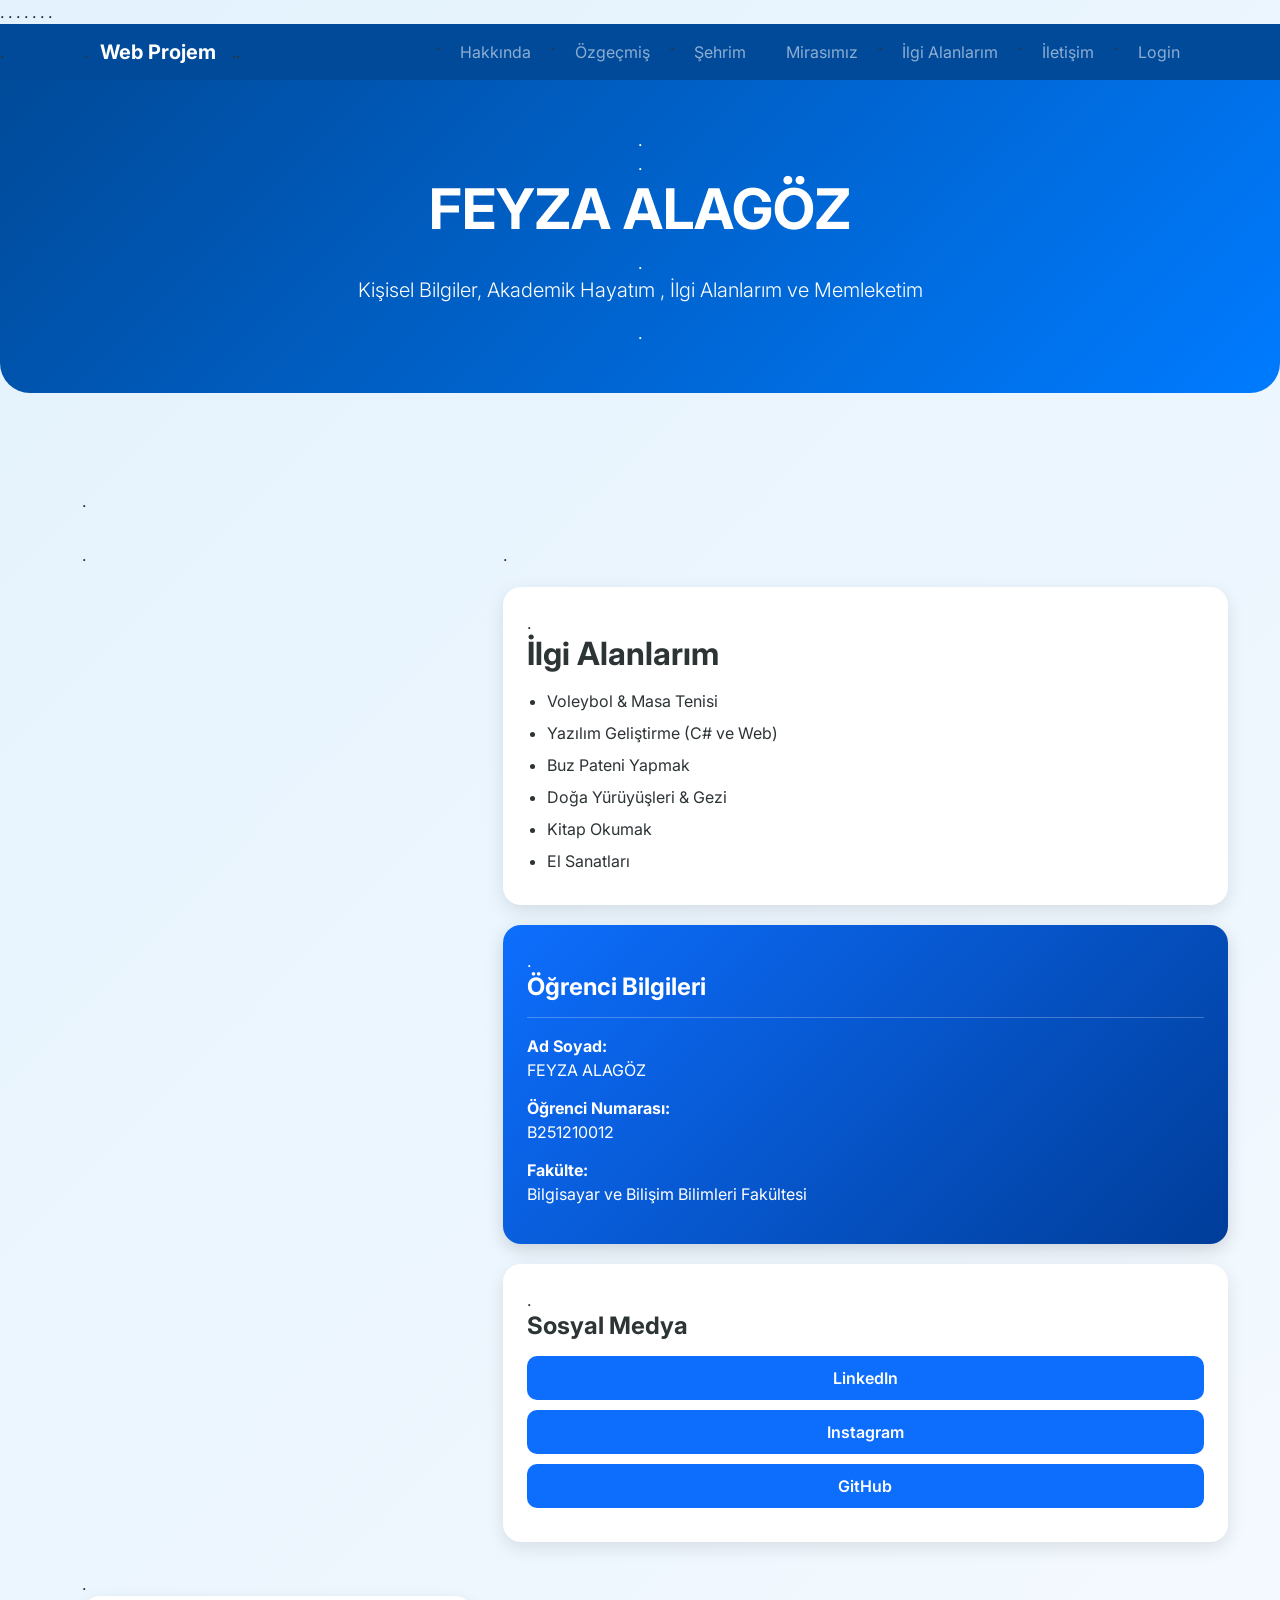
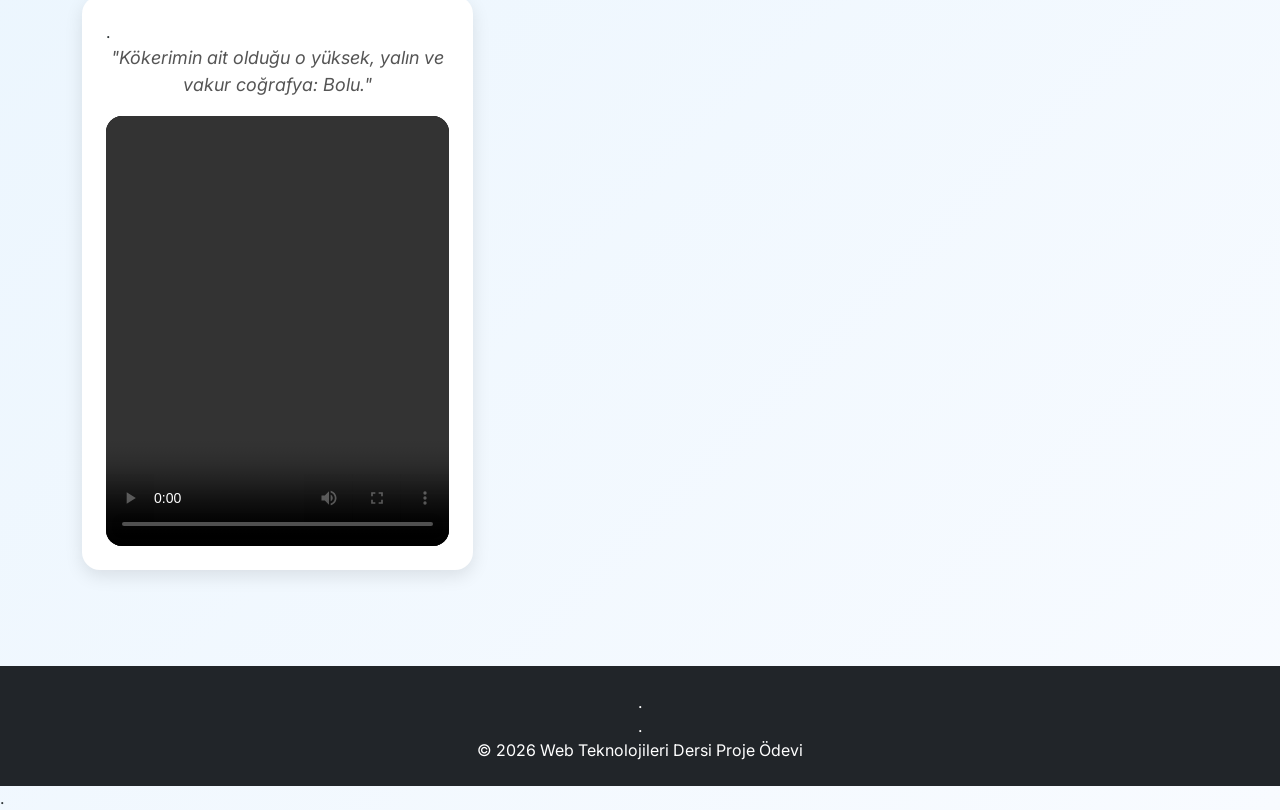
==== commit 603b124f: "Index sayfasina yorum satirlari eklendi" ====
--- a/index.html
+++ b/index.html
@@ -1,335 +1,379 @@
-<!DOCTYPE html>
-<html lang="tr">
-<head>
-    <meta charset="UTF-8">
-    <meta name="viewport" content="width=device-width, initial-scale=1.0">
-    <title>Kişisel Web Portfolyosu | Hakkında</title>
+<!DOCTYPE html>. <!--bu satır belgenin HTML5 standardında yazıldığını  belirtir-->
+<html lang="tr"> <!-- sayfanın dilini Türkçe olduğunu belirtir-->
+
+<head> <!--sayfanın tarayıcıya bilgi veren ayarlarının bulunduğu bölüm  -->
+    <meta charset="UTF-8"> <!-- türkçe karakterlerin doğru görünmesini sağlar-->
+    <meta name="viewport" content="width=device-width, initial-scale=1.0">.
+    <!-- sayfanın mobil cihazlarda düzgün görünmesini sağlar-->
+    <title>Kişisel Web Portfolyosu | Hakkında</title>. <!-- tarayıcı sekmesinde görünen başlık-->
     <!-- Bootstrap CSS -->
-    <link href="https://cdn.jsdelivr.net/npm/bootstrap@5.3.0/dist/css/bootstrap.min.css" rel="stylesheet">
-    <link href="https://fonts.googleapis.com/css2?family=Inter:wght@400;700&display=swap" rel="stylesheet">
-    <link rel="stylesheet" href="style.css">
-    
-    
-    <style> 
-       
-    /* Genel Sayfa Fontu ve Arkaplan */
-    body {
-        font-family: 'Inter', sans-serif;
-        background-color: #fcfcfc;
-    }
-
-    /* Hakkımda Metin Alanı */
-    .bg-light {
-        background-color: #ffffff !important;
-        border: 1px solid #eef0f2;
-        transition: all 0.3s ease;
-    }
-
-    /* Öğrenci Bilgileri Mavi Kartı */
-    .bilgi-karti {
-        background: linear-gradient(135deg#0d6efd, #003d99) !important;
-        border-radius: 20px !important;
-        border: none !important;
-        transition: transform 0.3s ease;
-    }
-
-    .bilgi-karti:hover {
-        transform: translateY(-5px);
-    }
-
-    /* Hobi Grid Yapısı */
-    .hobi-konteynir {
-        display: grid;
-        grid-template-columns: repeat(auto-fit, minmax(220px, 1fr));
-        gap: 15px;
-        margin-top: 20px;
-    }
-
-    /* Hobi Kartları Tasarımı */
-    .hobi-kart {
-        height: 200px; /*  kibar bir yükseklik */
-        border-radius: 12px;
-        background-size: cover;
-        background-position: center;
-        display: flex;
-        align-items: flex-end;
-        transition: all 0.3s ease;
-        overflow: hidden;
-        border: 1px solid #ddd;
-    }
-
-    /* Üzerine gelince büyüme efekti */
-    .hobi-kart:hover {
-        transform: scale(1.04);
-        box-shadow: 0 8px 15px rgba(0,0,0,0.2);
-    }
-
-    /* Kart Üzerindeki Yazı Alanı */
-    .hobi-detay {
-        background: rgba(0, 0, 0, 0.6);
-        color: white;
-        width: 100%;
-        padding: 12px;
-        backdrop-filter: blur(3px); /* Modern cam efekti */
-    }
-
-    .hobi-detay h3 {
-        margin: 0;
-        font-size: 1.1rem;
-        font-weight: 500;
-    }
-
-    /* Responsive ayar: Mobilde yazıların düzgün görünmesi için */
-    @media (max-width: 768px) {
+    <link href="https://cdn.jsdelivr.net/npm/bootstrap@5.3.0/dist/css/bootstrap.min.css" rel="stylesheet">.
+    <!-- Bootstrap kütüphanesinin CSS dosyasını ekler-->
+    <link href="https://fonts.googleapis.com/css2?family=Inter:wght@400;700&display=swap" rel="stylesheet">.
+    <!-- Google Fonts'tan Inter fontunu ekler-->
+    <link rel="stylesheet" href="style.css">.
+    <!-- harici CSS dosyasını ekler,sayfanın özel tasarım ayarları style.css dosyasından alınır-->
+
+
+    <style>
+        /* Genel Sayfa Yazı Tipi ve Arkaplan Rengi Ayarlanır */
+        body {
+            font-family: 'Inter', sans-serif;
+            background-color: #fcfcfc;
+        }
+
+        /* hakkında bölümündeki açık renkli kartların arka planı, kenarlığı ve geçiş efekti ayarlanır */
+        .bg-light {
+            background-color: #ffffff !important;
+            border: 1px solid #eef0f2;
+            transition: all 0.3s ease;
+        }
+
+        /* Öğrenci Bilgilerinin bulunduğu mavi kartın renk geçişi ,köşe yuvarlaklığı ve geçiş efekti ayarlanır */
+        .bilgi-karti {
+            background: linear-gradient(135deg#0d6efd, #003d99) !important;
+            border-radius: 20px !important;
+            border: none !important;
+            transition: transform 0.3s ease;
+        }
+
+        /* Öğrenci kartının üzerine gelince hafifçe yukarı kalkma efekti verir */
+        .bilgi-karti:hover {
+            transform: translateY(-5px);
+        }
+
+        /* Hobi Grid Yapısı */
         .hobi-konteynir {
-            grid-template-columns: repeat(auto-fit, minmax(150px, 1fr));
-        }
-    }
-
-.kart {
-    background: white;
-    border-radius: 15px;
-    padding: 20px;
-    margin-top: 20px;
-    box-shadow: 0 4px 12px rgba(0,0,0,0.1);
-    max-width: 500px;
-}
-
-.video-yazisi {
-    font-style: italic;
-    color: #666;
-    text-align: center;
-    display: block;
-    margin-bottom: 15px;
-}
-
-video {
-    width: 100%;
-    border-radius: 12px;
-    background-color: #000;
-    display: block;
-}
-
-/* Hakkımda bölümü düzeni */
-.hakkimda-duzen {
-    display: grid;
-    grid-template-columns: 35% 65%;
-    gap: 30px;
-    align-items: start;
-    margin-top: 30px;
-}
-
-/* Sol kolon */
-.sol-kolon {
-    display: flex;
-    flex-direction: column;
-    gap: 20px;
-}
-
-/* Genel beyaz kutu */
-.bilgi-kutusu,
-.video-karti,
-.sosyal-kutu {
-    background-color: white;
-    border-radius: 18px;
-    padding: 24px;
-    box-shadow: 0 6px 18px rgba(0,0,0,0.10);
-}
-
-/* İlgi alanları */
-.bilgi-kutusu h2 {
-    margin-bottom: 15px;
-    font-weight: 700;
-}
-
-.bilgi-kutusu ul {
-    padding-left: 20px;
-    margin-bottom: 0;
-}
-
-.bilgi-kutusu li {
-    margin-bottom: 8px;
-}
-
-/* Öğrenci kartı */
-.ogrenci-karti {
-    background: linear-gradient(135deg, #0d6efd, #003d99);
-    color: white;
-    border-radius: 18px;
-    padding: 24px;
-    box-shadow: 0 6px 18px rgba(0,0,0,0.15);
-}
-
-.ogrenci-karti h4 {
-    font-weight: 700;
-}
-
-.ogrenci-karti p {
-    margin-bottom: 14px;
-}
-
-/* Sosyal medya kutusu */
-.sosyal-kutu h4 {
-    margin-bottom: 15px;
-    font-weight: 700;
-}
-
-.sosyal-kutu a {
-    display: block;
-    text-decoration: none;
-    color: white;
-    background-color: #0d6efd;
-    padding: 10px 14px;
-    border-radius: 10px;
-    margin-bottom: 10px;
-    text-align: center;
-    font-weight: 600;
-    transition: 0.3s;
-}
-
-.sosyal-kutu a:hover {
-    background-color: #003d99;
-    transform: translateY(-3px);
-}
-
-/* Sağdaki video alanı */
-.video-karti {
-    width: 100%;
-}
-
-.video-yazisi {
-    font-style: italic;
-    color: #555;
-    text-align: center;
-    margin-bottom: 18px;
-    font-size: 18px;
-}
-
-.video-karti video {
-    width: 100%;
-    height: 430px;
-    object-fit: cover;
-    border-radius: 16px;
-    background-color: black;
-    display: block;
-}
-
-/* Telefon/tablet uyumu */
-@media (max-width: 768px) {
-    .hakkimda-duzen {
-        grid-template-columns: 1fr;
-    }
-
-    .video-karti video {
-        height: 260px;
-    }
-}
-
-</style> 
-        
-  
+            display: grid;
+            grid-template-columns: repeat(auto-fit, minmax(220px, 1fr));
+            gap: 15px;
+            margin-top: 20px;
+        }
+
+        /* Hobi Kartları Tasarımı */
+        .hobi-kart {
+            height: 200px;
+            /*  kibar bir yükseklik */
+            border-radius: 12px;
+            background-size: cover;
+            background-position: center;
+            display: flex;
+            align-items: flex-end;
+            transition: all 0.3s ease;
+            overflow: hidden;
+            border: 1px solid #ddd;
+        }
+
+        /* Üzerine gelince büyüme efekti */
+        .hobi-kart:hover {
+            transform: scale(1.04);
+            box-shadow: 0 8px 15px rgba(0, 0, 0, 0.2);
+        }
+
+        /* Kart Üzerindeki Yazı Alanı */
+        .hobi-detay {
+            background: rgba(0, 0, 0, 0.6);
+            color: white;
+            width: 100%;
+            padding: 12px;
+            backdrop-filter: blur(3px);
+            /* Modern cam efekti */
+        }
+
+        .hobi-detay h3 {
+            margin: 0;
+            font-size: 1.1rem;
+            font-weight: 500;
+        }
+
+        /* Responsive ayar: Mobilde yazıların düzgün görünmesi için */
+        @media (max-width: 768px) {
+            .hobi-konteynir {
+                grid-template-columns: repeat(auto-fit, minmax(150px, 1fr));
+            }
+        }
+
+
+        /*genel kart tasarımı, beyaz arka plan, yuvarlak köşeler, gölge efekti ve iç boşluk ayarlanır */
+        .kart {
+            background: white;
+            border-radius: 15px;
+            padding: 20px;
+            margin-top: 20px;
+            box-shadow: 0 4px 12px rgba(0, 0, 0, 0.1);
+            max-width: 500px;
+        }
+
+
+        /*video üzerindeki açıklama yazısının stili, italik yazı stili, renk ve ortalanması sağlanır */
+        .video-yazisi {
+            font-style: italic;
+            color: #666;
+            text-align: center;
+            display: block;
+            margin-bottom: 15px;
+        }
+
+
+
+        /* video elementinin genişliği, yüksekliği, resim sığdırma ve köşe yuvarlaklığı ayarlanır */
+        video {
+            width: 100%;
+            border-radius: 12px;
+            background-color: #000;
+            display: block;
+        }
+
+        /* Hakkımda bölümü düzeni */
+        .hakkimda-duzen {
+            display: grid;
+            grid-template-columns: 35% 65%;
+            gap: 30px;
+            align-items: start;
+            margin-top: 30px;
+        }
+
+        /* Sol kolon */
+        .sol-kolon {
+            display: flex;
+            flex-direction: column;
+            gap: 20px;
+        }
+
+        /* Genel beyaz kutu */
+        .bilgi-kutusu,
+        .video-karti,
+        .sosyal-kutu {
+            background-color: white;
+            border-radius: 18px;
+            padding: 24px;
+            box-shadow: 0 6px 18px rgba(0, 0, 0, 0.10);
+        }
+
+        /* İlgi alanları kutusundaki başlıkların alt boşluğunu ve kalınlığını ayarlar */
+        .bilgi-kutusu h2 {
+            margin-bottom: 15px;
+            font-weight: 700;
+        }
+
+
+        /* İlgi alanları listesinin iç boşluğunu ve alt boşluğunu ayarlar */
+        .bilgi-kutusu ul {
+            padding-left: 20px;
+            margin-bottom: 0;
+        }
+
+
+        /* İlgi alanları listesindeki her bir madde arasındaki boşluğu ayarlar */
+        .bilgi-kutusu li {
+            margin-bottom: 8px;
+        }
+
+        /* Öğrenci kartı */
+        .ogrenci-karti {
+            background: linear-gradient(135deg, #0d6efd, #003d99);
+            color: white;
+            border-radius: 18px;
+            padding: 24px;
+            box-shadow: 0 6px 18px rgba(0, 0, 0, 0.15);
+        }
+
+        .ogrenci-karti h4 {
+            font-weight: 700;
+        }
+
+        .ogrenci-karti p {
+            margin-bottom: 14px;
+        }
+
+        /* Sosyal medya kutusu */
+        .sosyal-kutu h4 {
+            margin-bottom: 15px;
+            font-weight: 700;
+        }
+
+        .sosyal-kutu a {
+            display: block;
+            text-decoration: none;
+            color: white;
+            background-color: #0d6efd;
+            padding: 10px 14px;
+            border-radius: 10px;
+            margin-bottom: 10px;
+            text-align: center;
+            font-weight: 600;
+            transition: 0.3s;
+        }
+
+        .sosyal-kutu a:hover {
+            background-color: #003d99;
+            transform: translateY(-3px);
+        }
+
+        /* Sağdaki video alanı */
+        .video-karti {
+            width: 100%;
+        }
+
+        .video-yazisi {
+            font-style: italic;
+            color: #555;
+            text-align: center;
+            margin-bottom: 18px;
+            font-size: 18px;
+        }
+
+        .video-karti video {
+            width: 100%;
+            height: 430px;
+            object-fit: cover;
+            border-radius: 16px;
+            background-color: black;
+            display: block;
+        }
+
+        /* Telefon/tablet uyumu */
+        @media (max-width: 768px) {
+            .hakkimda-duzen {
+                grid-template-columns: 1fr;
+            }
+
+            .video-karti video {
+                height: 260px;
+            }
+        }
+    </style>
+
+
 </head>
 </head>
-<body>
-
-    <!-- Navigasyon Çubuğu -->
-    <nav class="navbar navbar-expand-lg navbar-dark bg-dark sticky-top">
-    <div class="container">
-        <a class="navbar-brand" href="index.html">Web Projem</a>
-        <button class="navbar-toggler" type="button" data-bs-toggle="collapse" data-bs-target="#navbarNav">
-            <span class="navbar-toggler-icon"></span>
-        </button>
-        <div class="collapse navbar-collapse" id="navbarNav">
-            <ul class="navbar-nav ms-auto">
-                <li class="nav-item"><a class="nav-link" href="index.html">Hakkında</a></li>
-                <li class="nav-item"><a class="nav-link" href="ozgecmis.html">Özgeçmiş</a></li>
-                <li class="nav-item"><a class="nav-link" href="sehrim.html">Şehrim</a></li>
-                <li class="nav-item"><a class="nav-link" href="mirasimiz.html">Mirasımız</a></li>
-                <li class="nav-item"><a class="nav-link" href="ilgialanlarim.html">İlgi Alanlarım</a></li>
-                <li class="nav-item"><a class="nav-link" href="iletisim.html">İletişim</a></li>
-                <li class="nav-item"><a class="nav-link" href="login.html">Login</a></li>
-
-            </ul>
+
+<body>. <!--body bölümü kullanıcının tarayıcıda gördüğü içeriklerin bulunduğu bölüm-->
+
+    <!-- Navigasyon Çubuğu : Kullanıcının web sitesindeki diğer sayfalara geçiş yapmasını sağlayan üst menüdür-->
+    <nav class="navbar navbar-expand-lg navbar-dark bg-dark sticky-top">.
+        <!--Bootstrap sınıfları kullanılarak oluşturulmuş bir navigasyon çubuğu, koyu tema ve yapışkan özellikleri içerir-->
+        <div class="container">.
+            <!--Bootstrap sınıfı, içeriği belirli bir genişlikte ortalamak ve kenar boşlukları eklemek için kullanılır-->
+            <a class="navbar-brand" href="index.html">Web Projem</a>.
+            <!--Web sitesinin logosu veya adı, tıklandığında index.html sayfasına yönlendirir-->
+            <button class="navbar-toggler" type="button" data-bs-toggle="collapse" data-bs-target="#navbarNav">.
+                <!--Mobil cihazlarda navigasyon menüsünü açmak için kullanılan düğme, Bootstrap'ın çökme (collapse) özelliğini kullanır-->
+                <span class="navbar-toggler-icon"></span>.
+                <!--Bootstrap tarafından sağlanan simge, genellikle üç çizgi şeklinde görünür ve menüyü açmak için kullanılır-->
+            </button>
+            <div class="collapse navbar-collapse" id="navbarNav">.
+                <!--Navigasyon menüsünün içeriği, mobil cihazlarda çökme (collapse) özelliği ile gizlenebilir hale gelir-->
+                <ul class="navbar-nav ms-auto">.
+                    <!--Navigasyon bağlantılarını içeren liste, ms-auto sınıfı ile sağa hizalanır-->
+                    <li class="nav-item"><a class="nav-link" href="index.html">Hakkında</a></li>.
+                    <!--Navigasyon bağlantısı, tıklandığında index.html sayfasına yönlendirir-->
+                    <li class="nav-item"><a class="nav-link" href="ozgecmis.html">Özgeçmiş</a></li>.
+                    <!--Navigasyon bağlantısı, tıklandığında ozgecmis.html sayfasına yönlendirir-->
+                    <li class="nav-item"><a class="nav-link" href="sehrim.html">Şehrim</a></li>
+                    <!--Navigasyon bağlantısı, tıklandığında sehrim.html sayfasına yönlendirir-->
+                    <li class="nav-item"><a class="nav-link" href="mirasimiz.html">Mirasımız</a></li>.
+                    <!--Navigasyon bağlantısı, tıklandığında mirasimiz.html sayfasına yönlendirir-->
+                    <li class="nav-item"><a class="nav-link" href="ilgialanlarim.html">İlgi Alanlarım</a></li>.
+                    <!--Navigasyon bağlantısı, tıklandığında ilgialanlarim.html sayfasına yönlendirir-->
+                    <li class="nav-item"><a class="nav-link" href="iletisim.html">İletişim</a></li>.
+                    <!--Navigasyon bağlantısı, tıklandığında iletisim.html sayfasına yönlendirir-->
+                    <li class="nav-item"><a class="nav-link" href="login.html">Login</a></li>
+                    <!--Navigasyon bağlantısı, tıklandığında login.html sayfasına yönlendirir-->
+
+                </ul>
+            </div>
         </div>
-    </div>
-</nav>
-
-    <!-- Header / Giriş Alanı -->
-    <header class="hero-section text-white text-center py-5 mb-5">
-        <div class="container">
-            <h1 class="display-4 fw-bold">FEYZA ALAGÖZ</h1>
-            <p class="lead">Kişisel Bilgiler, Akademik Hayatım , İlgi Alanlarım ve  Memleketim</p>
+    </nav>
+
+    <!-- Header / Giriş Alanı: Sayfanın en üstünde görünen büyük başlık ve kısa açıklamalar alanıdır-->
+    <header class="hero-section text-white text-center py-5 mb-5">.
+        <!--Büyük başlık ve açıklama içeren bir bölüm, metin beyaz, ortalanmış ve üstten/altan boşluklu olarak tasarlanır-->
+        <div class="container">.
+            <!--Bootstrap sınıfı, içeriği belirli bir genişlikte ortalamak ve kenar boşlukları eklemek için kullanılır-->
+            <h1 class="display-4 fw-bold">FEYZA ALAGÖZ</h1>.
+            <!--Sayfanın ana başlığı, büyük ve kalın olarak tasarlanır-->
+            <p class="lead">Kişisel Bilgiler, Akademik Hayatım , İlgi Alanlarım ve Memleketim</p>.
+            <!--Sayfanın kısa açıklaması, ana başlığın altında yer alır ve daha küçük bir yazı stili kullanılır-->
         </div>
     </header>
 
-   
-   <section id="hakkimda-bolumu" class="container my-5">
-    <div class="hakkimda-duzen">
-
-    <!-- SOL TARAF -->
-    <div class="sol-kolon">
-
-        <div class="bilgi-kutusu">
-            <h2>İlgi Alanlarım</h2>
-            <ul>
-                <li>Voleybol & Masa Tenisi </li>
-                <li> Yazılım Geliştirme (C# ve Web)</li>
-                <li> Buz Pateni Yapmak  </li>
-                <li>Doğa Yürüyüşleri & Gezi</li>
-                <li> Kitap Okumak</li>
-                <li>El Sanatları</li>
-                
-            </ul>
+
+    <section id="hakkimda-bolumu" class="container my-5">.
+        <!--Hakkımda bölümünün içeriğini tutan bölüm, Bootstrap sınıfı ile belirli bir genişlikte ortalanır ve üstten/altan boşluk eklenir-->
+        <div class="hakkimda-duzen">.
+            <!--Hakkımda bölümünün düzenini sağlayan bir kapsayıcı, grid yapısı kullanılarak iki sütunlu bir düzen oluşturulur-->
+
+            <!-- SOL TARAF -->
+            <div class="sol-kolon">.
+                <!--Hakkımda bölümünün sol tarafını oluşturan kolon, öğrenci bilgileri, ilgi alanları ve sosyal medya bağlantılarını içerir-->
+
+                <div class="bilgi-kutusu">.
+                    <!--Öğrenci bilgilerini içeren beyaz kutu, başlık ve içerik bölümlerine ayrılır-->
+                    <h2>İlgi Alanlarım</h2>
+                    <ul>
+                        <li>Voleybol & Masa Tenisi </li>
+                        <li> Yazılım Geliştirme (C# ve Web)</li>
+                        <li> Buz Pateni Yapmak </li>
+                        <li>Doğa Yürüyüşleri & Gezi</li>
+                        <li> Kitap Okumak</li>
+                        <li>El Sanatları</li>
+
+                    </ul>
+                </div>
+
+                <div class="ogrenci-karti">.
+                    <!--Öğrenci bilgilerini içeren mavi kart, başlık ve içerik bölümlerine ayrılır-->
+                    <h4>Öğrenci Bilgileri</h4>
+                    <hr>
+                    <p><strong>Ad Soyad:</strong><br>FEYZA ALAGÖZ</p>
+                    <p><strong>Öğrenci Numarası:</strong><br>B251210012</p>
+                    <p><strong>Fakülte:</strong><br>Bilgisayar ve Bilişim Bilimleri Fakültesi</p>
+                </div>
+
+                <div class="sosyal-kutu">.
+                    <!--Sosyal medya bağlantılarını içeren kutu, başlık ve içerik bölümlerine ayrılır-->
+                    <h4>Sosyal Medya</h4>
+
+                    <a href="https://www.linkedin.com/in/feyza-alagöz-b4b261381" target="_blank">LinkedIn</a>
+                    <a href="https://www.instagram.com/feyzaalagz/?hl=tr" target="_blank">Instagram</a>
+                    <a href="https://github.com/alagozfeyza0-code" target="_blank">GitHub</a>
+                </div>
+
+            </div>
+
+            <!-- SAĞ TARAF -->
+            <div class="sag-kolon">. <!--Hakkımda bölümünün sağ tarafını oluşturan kolon, video kartını içerir-->
+
+                <div class="video-karti">. <!--Video içeren kart, başlık ve video elementine ayrılır-->
+                    <p class="video-yazisi">
+                        "Kökerimin ait olduğu o yüksek, yalın ve vakur coğrafya: Bolu."
+                    </p>
+
+                    <video controls preload="auto">.
+                        <!--Video elementinin kontrol çubuğu görünür, video önceden yüklenir ve oynatılmaya hazır hale gelir-->
+                        <source src="bolu.mp4" type="video/mp4"> <!--Video dosyasının kaynağı ve türü belirtilir-->
+                        Tarayıcınız videoyu desteklemiyor.
+                        <!--Eğer tarayıcı video formatını desteklemiyorsa gösterilecek mesaj-->
+                    </video>
+                </div>
+
+            </div>
+
         </div>
 
-        <div class="ogrenci-karti">
-            <h4>Öğrenci Bilgileri</h4>
-            <hr>
-            <p><strong>Ad Soyad:</strong><br>FEYZA ALAGÖZ</p>
-            <p><strong>Öğrenci Numarası:</strong><br>B251210012</p>
-            <p><strong>Fakülte:</strong><br>Bilgisayar ve Bilişim Bilimleri Fakültesi</p>
-        </div>
-
-        <div class="sosyal-kutu">
-            <h4>Sosyal Medya</h4>
-
-            <a href="https://www.linkedin.com/in/feyza-alagöz-b4b261381" target="_blank">LinkedIn</a>
-            <a href="https://www.instagram.com/feyzaalagz/?hl=tr" target="_blank">Instagram</a>
-            <a href="https://github.com/alagozfeyza0-code" target="_blank">GitHub</a>
-        </div>
-
-    </div>
-
-    <!-- SAĞ TARAF -->
-    <div class="sag-kolon">
-
-        <div class="video-karti">
-            <p class="video-yazisi">
-                "Kökerimin ait olduğu o yüksek, yalın ve vakur coğrafya: Bolu."
-            </p>
-
-            <video controls preload="auto">
-                <source src="bolu.mp4" type="video/mp4">
-                Tarayıcınız videoyu desteklemiyor.
-            </video>
-        </div>
-
-    </div>
-
-</div>
-
-</section>
-
-    <footer class="footer mt-5 py-4 bg-dark text-white text-center">
-        <div class="container">
+    </section>
+
+    <footer class="footer mt-5 py-4 bg-dark text-white text-center">.
+        <!--Sayfanın alt kısmında yer alan footer bölümü, koyu arka plan, beyaz metin ve ortalanmış içerik ile tasarlanır-->
+        <div class="container">.
+            <!--Bootstrap sınıfı, içeriği belirli bir genişlikte ortalamak ve kenar boşlukları eklemek için kullanılır-->
             <p class="mb-0">&copy; 2026 Web Teknolojileri Dersi Proje Ödevi</p>
         </div>
     </footer>
 
-    <script src="https://cdn.jsdelivr.net/npm/bootstrap@5.3.0/dist/js/bootstrap.bundle.min.js"></script>
+    <script src="https://cdn.jsdelivr.net/npm/bootstrap@5.3.0/dist/js/bootstrap.bundle.min.js"></script>.
+    <!--Bootstrap'ın JavaScript dosyasını ekler, bu dosya Bootstrap bileşenlerinin çalışması için gereklidir-->
 </body>
-</html>
-
-
-
-
+
+</html>
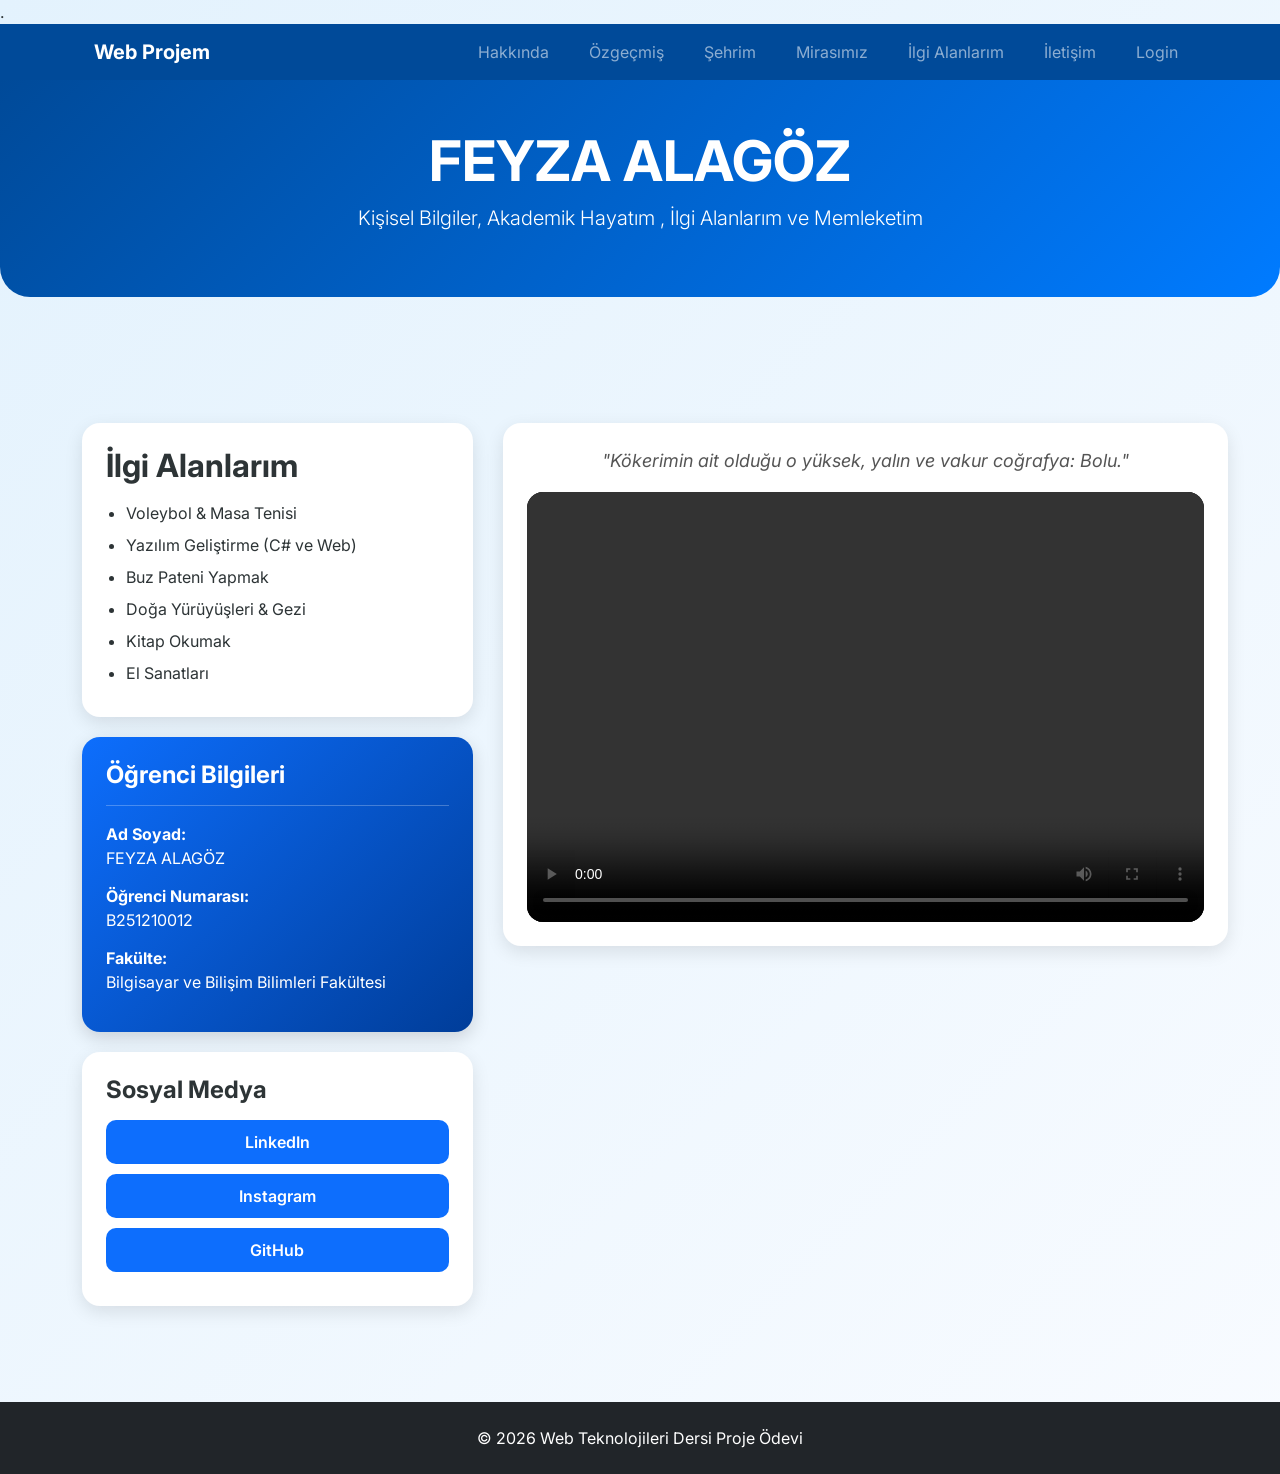
==== commit 22eb5a41: "Son proje güncellemeleri eklendi" ====
--- a/index.html
+++ b/index.html
@@ -1,22 +1,21 @@
-<!DOCTYPE html>. <!--bu satır belgenin HTML5 standardında yazıldığını  belirtir-->
+<!DOCTYPE html> <!--bu satır belgenin HTML5 standardında yazıldığını  belirtir-->
 <html lang="tr"> <!-- sayfanın dilini Türkçe olduğunu belirtir-->
 
-<head> <!--sayfanın tarayıcıya bilgi veren ayarlarının bulunduğu bölüm  -->
+<head> <!-- Sayfanın arka plandaki ayar merkezi -->
     <meta charset="UTF-8"> <!-- türkçe karakterlerin doğru görünmesini sağlar-->
-    <meta name="viewport" content="width=device-width, initial-scale=1.0">.
+    <meta name="viewport" content="width=device-width, initial-scale=1.0">
     <!-- sayfanın mobil cihazlarda düzgün görünmesini sağlar-->
     <title>Kişisel Web Portfolyosu | Hakkında</title>. <!-- tarayıcı sekmesinde görünen başlık-->
     <!-- Bootstrap CSS -->
-    <link href="https://cdn.jsdelivr.net/npm/bootstrap@5.3.0/dist/css/bootstrap.min.css" rel="stylesheet">.
+    <link href="https://cdn.jsdelivr.net/npm/bootstrap@5.3.0/dist/css/bootstrap.min.css" rel="stylesheet">
     <!-- Bootstrap kütüphanesinin CSS dosyasını ekler-->
-    <link href="https://fonts.googleapis.com/css2?family=Inter:wght@400;700&display=swap" rel="stylesheet">.
+    <link href="https://fonts.googleapis.com/css2?family=Inter:wght@400;700&display=swap" rel="stylesheet">
     <!-- Google Fonts'tan Inter fontunu ekler-->
-    <link rel="stylesheet" href="style.css">.
+    <link rel="stylesheet" href="style.css">
     <!-- harici CSS dosyasını ekler,sayfanın özel tasarım ayarları style.css dosyasından alınır-->
 
 
     <style>
-        /* Genel Sayfa Yazı Tipi ve Arkaplan Rengi Ayarlanır */
         body {
             font-family: 'Inter', sans-serif;
             background-color: #fcfcfc;
@@ -29,7 +28,7 @@
             transition: all 0.3s ease;
         }
 
-        /* Öğrenci Bilgilerinin bulunduğu mavi kartın renk geçişi ,köşe yuvarlaklığı ve geçiş efekti ayarlanır */
+        /* Öğrenci Bilgilerinin bulunduğu köşe yuvarlaklığı ve geçiş efekti mavi kartın renk geçişi ,ayarlanır */
         .bilgi-karti {
             background: linear-gradient(135deg#0d6efd, #003d99) !important;
             border-radius: 20px !important;
@@ -248,35 +247,35 @@
 </head>
 </head>
 
-<body>. <!--body bölümü kullanıcının tarayıcıda gördüğü içeriklerin bulunduğu bölüm-->
+<body> <!--body bölümü kullanıcının tarayıcıda gördüğü içeriklerin bulunduğu bölüm-->
 
     <!-- Navigasyon Çubuğu : Kullanıcının web sitesindeki diğer sayfalara geçiş yapmasını sağlayan üst menüdür-->
-    <nav class="navbar navbar-expand-lg navbar-dark bg-dark sticky-top">.
+    <nav class="navbar navbar-expand-lg navbar-dark bg-dark sticky-top">
         <!--Bootstrap sınıfları kullanılarak oluşturulmuş bir navigasyon çubuğu, koyu tema ve yapışkan özellikleri içerir-->
-        <div class="container">.
+        <div class="container">
             <!--Bootstrap sınıfı, içeriği belirli bir genişlikte ortalamak ve kenar boşlukları eklemek için kullanılır-->
-            <a class="navbar-brand" href="index.html">Web Projem</a>.
+            <a class="navbar-brand" href="index.html">Web Projem</a>
             <!--Web sitesinin logosu veya adı, tıklandığında index.html sayfasına yönlendirir-->
-            <button class="navbar-toggler" type="button" data-bs-toggle="collapse" data-bs-target="#navbarNav">.
+            <button class="navbar-toggler" type="button" data-bs-toggle="collapse" data-bs-target="#navbarNav">
                 <!--Mobil cihazlarda navigasyon menüsünü açmak için kullanılan düğme, Bootstrap'ın çökme (collapse) özelliğini kullanır-->
-                <span class="navbar-toggler-icon"></span>.
+                <span class="navbar-toggler-icon"></span>
                 <!--Bootstrap tarafından sağlanan simge, genellikle üç çizgi şeklinde görünür ve menüyü açmak için kullanılır-->
             </button>
-            <div class="collapse navbar-collapse" id="navbarNav">.
+            <div class="collapse navbar-collapse" id="navbarNav">
                 <!--Navigasyon menüsünün içeriği, mobil cihazlarda çökme (collapse) özelliği ile gizlenebilir hale gelir-->
-                <ul class="navbar-nav ms-auto">.
+                <ul class="navbar-nav ms-auto">
                     <!--Navigasyon bağlantılarını içeren liste, ms-auto sınıfı ile sağa hizalanır-->
-                    <li class="nav-item"><a class="nav-link" href="index.html">Hakkında</a></li>.
+                    <li class="nav-item"><a class="nav-link" href="index.html">Hakkında</a></li>
                     <!--Navigasyon bağlantısı, tıklandığında index.html sayfasına yönlendirir-->
-                    <li class="nav-item"><a class="nav-link" href="ozgecmis.html">Özgeçmiş</a></li>.
+                    <li class="nav-item"><a class="nav-link" href="ozgecmis.html">Özgeçmiş</a></li>
                     <!--Navigasyon bağlantısı, tıklandığında ozgecmis.html sayfasına yönlendirir-->
                     <li class="nav-item"><a class="nav-link" href="sehrim.html">Şehrim</a></li>
                     <!--Navigasyon bağlantısı, tıklandığında sehrim.html sayfasına yönlendirir-->
-                    <li class="nav-item"><a class="nav-link" href="mirasimiz.html">Mirasımız</a></li>.
+                    <li class="nav-item"><a class="nav-link" href="mirasimiz.html">Mirasımız</a></li>
                     <!--Navigasyon bağlantısı, tıklandığında mirasimiz.html sayfasına yönlendirir-->
-                    <li class="nav-item"><a class="nav-link" href="ilgialanlarim.html">İlgi Alanlarım</a></li>.
+                    <li class="nav-item"><a class="nav-link" href="ilgialanlarim.html">İlgi Alanlarım</a></li>
                     <!--Navigasyon bağlantısı, tıklandığında ilgialanlarim.html sayfasına yönlendirir-->
-                    <li class="nav-item"><a class="nav-link" href="iletisim.html">İletişim</a></li>.
+                    <li class="nav-item"><a class="nav-link" href="iletisim.html">İletişim</a></li>
                     <!--Navigasyon bağlantısı, tıklandığında iletisim.html sayfasına yönlendirir-->
                     <li class="nav-item"><a class="nav-link" href="login.html">Login</a></li>
                     <!--Navigasyon bağlantısı, tıklandığında login.html sayfasına yönlendirir-->
@@ -287,28 +286,28 @@
     </nav>
 
     <!-- Header / Giriş Alanı: Sayfanın en üstünde görünen büyük başlık ve kısa açıklamalar alanıdır-->
-    <header class="hero-section text-white text-center py-5 mb-5">.
+    <header class="hero-section text-white text-center py-5 mb-5">
         <!--Büyük başlık ve açıklama içeren bir bölüm, metin beyaz, ortalanmış ve üstten/altan boşluklu olarak tasarlanır-->
-        <div class="container">.
+        <div class="container">
             <!--Bootstrap sınıfı, içeriği belirli bir genişlikte ortalamak ve kenar boşlukları eklemek için kullanılır-->
-            <h1 class="display-4 fw-bold">FEYZA ALAGÖZ</h1>.
+            <h1 class="display-4 fw-bold">FEYZA ALAGÖZ</h1>
             <!--Sayfanın ana başlığı, büyük ve kalın olarak tasarlanır-->
-            <p class="lead">Kişisel Bilgiler, Akademik Hayatım , İlgi Alanlarım ve Memleketim</p>.
+            <p class="lead">Kişisel Bilgiler, Akademik Hayatım , İlgi Alanlarım ve Memleketim</p>
             <!--Sayfanın kısa açıklaması, ana başlığın altında yer alır ve daha küçük bir yazı stili kullanılır-->
         </div>
     </header>
 
 
-    <section id="hakkimda-bolumu" class="container my-5">.
+    <section id="hakkimda-bolumu" class="container my-5">
         <!--Hakkımda bölümünün içeriğini tutan bölüm, Bootstrap sınıfı ile belirli bir genişlikte ortalanır ve üstten/altan boşluk eklenir-->
-        <div class="hakkimda-duzen">.
+        <div class="hakkimda-duzen">
             <!--Hakkımda bölümünün düzenini sağlayan bir kapsayıcı, grid yapısı kullanılarak iki sütunlu bir düzen oluşturulur-->
 
             <!-- SOL TARAF -->
-            <div class="sol-kolon">.
+            <div class="sol-kolon">
                 <!--Hakkımda bölümünün sol tarafını oluşturan kolon, öğrenci bilgileri, ilgi alanları ve sosyal medya bağlantılarını içerir-->
 
-                <div class="bilgi-kutusu">.
+                <div class="bilgi-kutusu">
                     <!--Öğrenci bilgilerini içeren beyaz kutu, başlık ve içerik bölümlerine ayrılır-->
                     <h2>İlgi Alanlarım</h2>
                     <ul>
@@ -322,7 +321,7 @@
                     </ul>
                 </div>
 
-                <div class="ogrenci-karti">.
+                <div class="ogrenci-karti">
                     <!--Öğrenci bilgilerini içeren mavi kart, başlık ve içerik bölümlerine ayrılır-->
                     <h4>Öğrenci Bilgileri</h4>
                     <hr>
@@ -331,7 +330,7 @@
                     <p><strong>Fakülte:</strong><br>Bilgisayar ve Bilişim Bilimleri Fakültesi</p>
                 </div>
 
-                <div class="sosyal-kutu">.
+                <div class="sosyal-kutu">
                     <!--Sosyal medya bağlantılarını içeren kutu, başlık ve içerik bölümlerine ayrılır-->
                     <h4>Sosyal Medya</h4>
 
@@ -343,17 +342,17 @@
             </div>
 
             <!-- SAĞ TARAF -->
-            <div class="sag-kolon">. <!--Hakkımda bölümünün sağ tarafını oluşturan kolon, video kartını içerir-->
-
-                <div class="video-karti">. <!--Video içeren kart, başlık ve video elementine ayrılır-->
+            <div class="sag-kolon"> <!--Hakkımda bölümünün sağ tarafını oluşturan kolon, video kartını içerir-->
+
+                <div class="video-karti"> <!--Video içeren kart, başlık ve video elementine ayrılır-->
                     <p class="video-yazisi">
                         "Kökerimin ait olduğu o yüksek, yalın ve vakur coğrafya: Bolu."
                     </p>
 
-                    <video controls preload="auto">.
+                    <video controls preload="auto">
                         <!--Video elementinin kontrol çubuğu görünür, video önceden yüklenir ve oynatılmaya hazır hale gelir-->
                         <source src="bolu.mp4" type="video/mp4"> <!--Video dosyasının kaynağı ve türü belirtilir-->
-                        Tarayıcınız videoyu desteklemiyor.
+                        Tarayıcınız videoyu desteklemiyor
                         <!--Eğer tarayıcı video formatını desteklemiyorsa gösterilecek mesaj-->
                     </video>
                 </div>
@@ -364,15 +363,15 @@
 
     </section>
 
-    <footer class="footer mt-5 py-4 bg-dark text-white text-center">.
+    <footer class="footer mt-5 py-4 bg-dark text-white text-center">
         <!--Sayfanın alt kısmında yer alan footer bölümü, koyu arka plan, beyaz metin ve ortalanmış içerik ile tasarlanır-->
-        <div class="container">.
+        <div class="container">
             <!--Bootstrap sınıfı, içeriği belirli bir genişlikte ortalamak ve kenar boşlukları eklemek için kullanılır-->
             <p class="mb-0">&copy; 2026 Web Teknolojileri Dersi Proje Ödevi</p>
         </div>
     </footer>
 
-    <script src="https://cdn.jsdelivr.net/npm/bootstrap@5.3.0/dist/js/bootstrap.bundle.min.js"></script>.
+    <script src="https://cdn.jsdelivr.net/npm/bootstrap@5.3.0/dist/js/bootstrap.bundle.min.js"></script>
     <!--Bootstrap'ın JavaScript dosyasını ekler, bu dosya Bootstrap bileşenlerinin çalışması için gereklidir-->
 </body>
 
